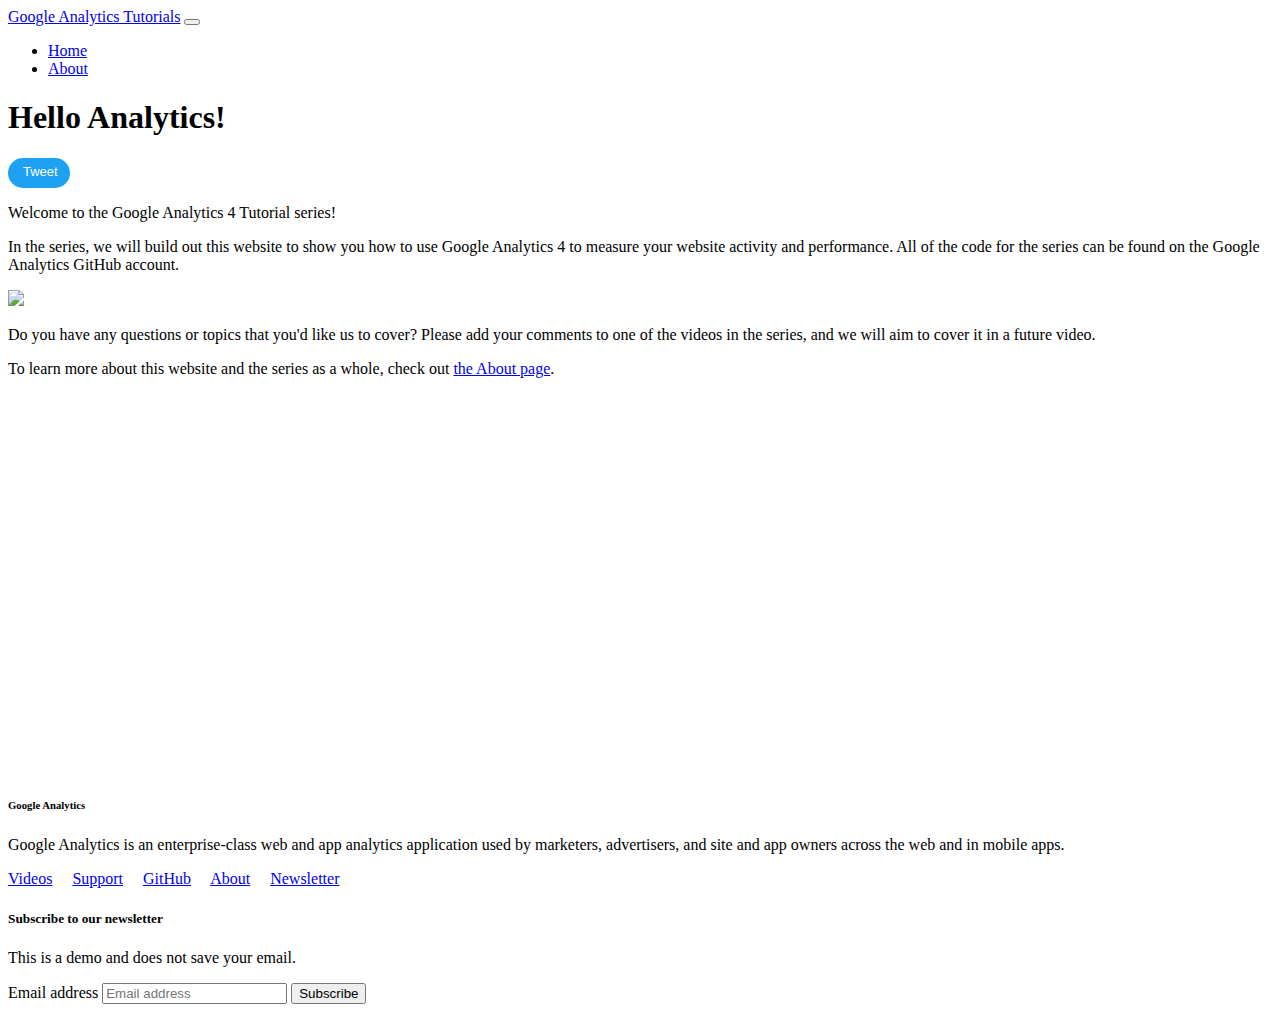
==== index.html @ b13b1267 "add datalayer" ====
<!DOCTYPE html>
<html lang="en">
  <head>
    <meta charset="UTF-8" />
    <meta http-equiv="X-UA-Compatible" content="IE=edge" />
    <meta name="viewport" content="width=device-width, initial-scale=1.0" />
    <link
      href="https://cdn.jsdelivr.net/npm/bootstrap@5.2.2/dist/css/bootstrap.min.css"
      rel="stylesheet"
      integrity="sha384-Zenh87qX5JnK2Jl0vWa8Ck2rdkQ2Bzep5IDxbcnCeuOxjzrPF/et3URy9Bv1WTRi"
      crossorigin="anonymous"
    />
    <link rel="stylesheet" href="index.css" />
    <title>Document</title>
    <script>
      window.dataLayer = window.dataLayer || [];
    </script>
    <!-- Google Tag Manager -->
    <script>
      (function (w, d, s, l, i) {
        w[l] = w[l] || [];
        w[l].push({ "gtm.start": new Date().getTime(), event: "gtm.js" });
        var f = d.getElementsByTagName(s)[0],
          j = d.createElement(s),
          dl = l != "dataLayer" ? "&l=" + l : "";
        j.async = true;
        j.src = "https://www.googletagmanager.com/gtm.js?id=" + i + dl;
        f.parentNode.insertBefore(j, f);
      })(window, document, "script", "dataLayer", "GTM-PLHNBN45");
    </script>
    <!-- End Google Tag Manager -->
  </head>
  <body>
    <!-- Google Tag Manager (noscript) -->
    <noscript
      ><iframe
        src="https://www.googletagmanager.com/ns.html?id=GTM-PLHNBN45"
        height="0"
        width="0"
        style="display: none; visibility: hidden"
      ></iframe
    ></noscript>
    <!-- End Google Tag Manager (noscript) -->
    <nav class="navbar navbar-expand-lg bg-primary navbar-dark">
      <div class="container-lg">
        <a class="navbar-brand" href="/">Google Analytics Tutorials</a>
        <button
          class="navbar-toggler"
          type="button"
          data-bs-toggle="collapse"
          data-bs-target="#navbarSupportedContent"
          aria-controls="navbarSupportedContent"
          aria-expanded="false"
          aria-label="Toggle navigation"
        >
          <span class="navbar-toggler-icon"></span>
        </button>
        <div class="collapse navbar-collapse" id="navbarSupportedContent">
          <ul class="navbar-nav ms-auto mb-2 mb-lg-0">
            <li class="nav-item">
              <a class="nav-link active" aria-current="page" href="/">Home</a>
            </li>
            <li class="nav-item">
              <a class="nav-link" href="/about">About</a>
            </li>
          </ul>
        </div>
      </div>
    </nav>
    <main class="container-lg pt-3 pb-5">
      <h1 class="pt-4 pb-2">Hello Analytics!</h1>
      <a class="twitter-share-button" target="_blank" href="#">
        <span>Tweet</span></a
      >
      <div class="pt-4 content-width">
        <p>Welcome to the Google Analytics 4 Tutorial series!</p>
        <p>
          In the series, we will build out this website to show you how to use
          Google Analytics 4 to measure your website activity and performance.
          All of the code for the series can be found on the Google Analytics
          GitHub account.
        </p>
        <img src="/google-analytics.jpg" />
        <p>
          <span
            >Do you have any questions or topics that you'd like us to
            cover?</span
          >
          Please add your comments to one of the videos in the series, and we
          will aim to cover it in a future video.
        </p>
        <p>
          To learn more about this website and the series as a whole, check out
          <a href="/about.html">the About page</a>.
        </p>
      </div>
    </main>
    <script
      src="https://cdn.jsdelivr.net/npm/bootstrap@5.2.2/dist/js/bootstrap.bundle.min.js"
      integrity="sha384-OERcA2EqjJCMA+/3y+gxIOqMEjwtxJY7qPCqsdltbNJuaOe923+mo//f6V8Qbsw3"
      crossorigin="anonymous"
    ></script>
  </body>
  <footer class="bg-light pb-4 pt-4">
    <section class="pb-4 pt-4">
      <div class="container">
        <div class="row">
          <div class="col-md-6 mb-3">
            <h6>Google Analytics</h6>
            <p class="footer-description">
              Google Analytics is an enterprise-class web and app analytics
              application used by marketers, advertisers, and site and app
              owners across the web and in mobile apps.
            </p>
            <div class="footer-description">
              <a
                href="https://www.youtube.com/channel/UCJ5UyIAa5nEGksjcdp43Ixw"
                class="text-reset"
                target="_blank"
                >Videos</a
              >&emsp;
              <a
                href="https://support.google.com/analytics"
                class="text-reset"
                target="_blank"
                >Support</a
              >&emsp;
              <a
                href="https://github.com/googleanalytics"
                class="text-reset"
                target="_blank"
                >GitHub</a
              >&emsp; <a href="/about.html" class="text-reset">About</a>&emsp;
              <a href="/newsletter.html" class="text-reset">Newsletter</a>
            </div>
          </div>

          <div class="col-md-5 offset-md-1 mb-3">
            <form id="newsletter-form-footer" action="/thank-you">
              <h5>Subscribe to our newsletter</h5>
              <p>This is a demo and does not save your email.</p>
              <div class="d-flex flex-column flex-sm-row w-100 gap-2">
                <label for="newsletter1" class="visually-hidden"
                  >Email address</label
                >
                <input
                  id="email"
                  name="email"
                  type="text"
                  class="form-control"
                  placeholder="Email address"
                />
                <button class="btn btn-primary" type="submit">Subscribe</button>
              </div>
            </form>
          </div>
        </div>
      </div>
    </section>
  </footer>
  <script>
    const button = document.querySelector(".twitter-share-button");
    button.addEventListener("click", function () {
      datalayer.push({
        event: "twitterShare",
        eventCategory: "Social",
        eventAction: "Share",
        eventLabel: "Twitter",
      });
      console.log("datalayer", dataLayer);
    });
  </script>
</html>
---- index.css ----
.twitter-share-button,
.twitter-share-button:hover {
  display: inline-block;
  background-color: #1da1f2;
  border-radius: 9999px;
  color: white;
  text-decoration: none;
  padding: 1px 12px;
  font-size: 13px;
  line-height: 26px;
  font-family: "Helvetica Neue", Arial, sans-serif;
  height: 28px;
  font-weight: 500;
}

.twitter-share-button span {
  margin-left: 3px;
}

.twitter-share-button i {
  position: relative;
  top: 2px;
  display: inline-block;
  width: 14px;
  height: 14px;
  background: transparent 0 0 no-repeat;
  background-image: url(data:image/svg+xml,%3Csvg%20xmlns%3D%22http%3A%2F%2Fwww.w3.org%2F2000%2Fsvg%22%20viewBox%3D%220%200%2072%2072%22%3E%3Cpath%20fill%3D%22none%22%20d%3D%22M0%200h72v72H0z%22%2F%3E%3Cpath%20class%3D%22icon%22%20fill%3D%22%23fff%22%20d%3D%22M68.812%2015.14c-2.348%201.04-4.87%201.744-7.52%202.06%202.704-1.62%204.78-4.186%205.757-7.243-2.53%201.5-5.33%202.592-8.314%203.176C56.35%2010.59%2052.948%209%2049.182%209c-7.23%200-13.092%205.86-13.092%2013.093%200%201.026.118%202.02.338%202.98C25.543%2024.527%2015.9%2019.318%209.44%2011.396c-1.125%201.936-1.77%204.184-1.77%206.58%200%204.543%202.312%208.552%205.824%2010.9-2.146-.07-4.165-.658-5.93-1.64-.002.056-.002.11-.002.163%200%206.345%204.513%2011.638%2010.504%2012.84-1.1.298-2.256.457-3.45.457-.845%200-1.666-.078-2.464-.23%201.667%205.2%206.5%208.985%2012.23%209.09-4.482%203.51-10.13%205.605-16.26%205.605-1.055%200-2.096-.06-3.122-.184%205.794%203.717%2012.676%205.882%2020.067%205.882%2024.083%200%2037.25-19.95%2037.25-37.25%200-.565-.013-1.133-.038-1.693%202.558-1.847%204.778-4.15%206.532-6.774z%22%2F%3E%3C%2Fsvg%3E);
}

main {
  min-height: 75vh;
}

.divider {
  height: 1rem;
  background-color: rgba(0, 0, 0, 0.1);
  border: solid rgba(0, 0, 0, 0.15);
  border-width: 1px 0;
  box-shadow: inset 0 0.5em 1.5em rgba(0, 0, 0, 0.1),
    inset 0 0.125em 0.5em rgba(0, 0, 0, 0.15);
}
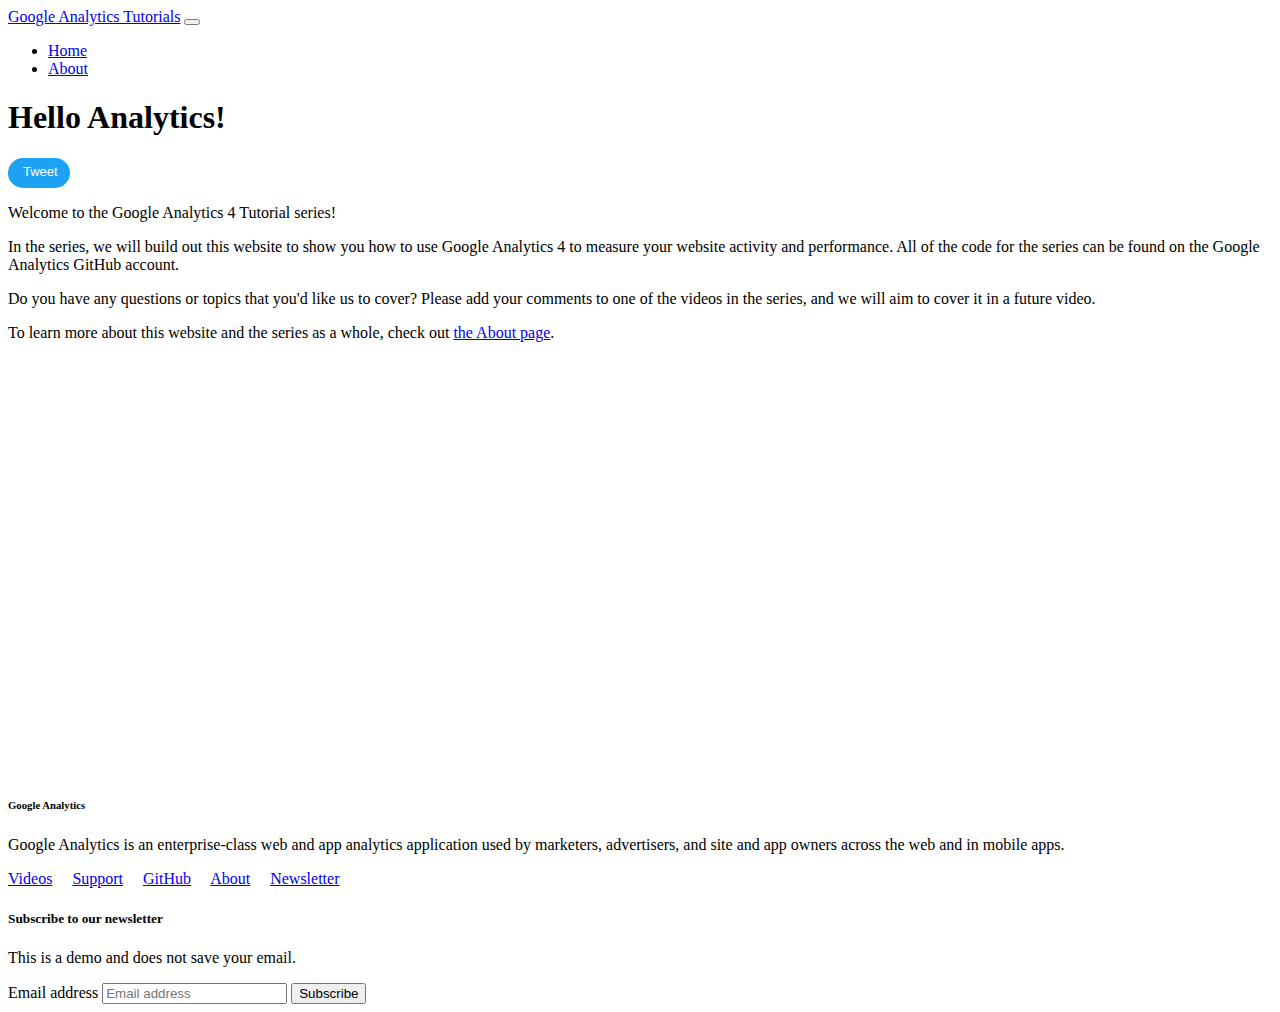
==== commit 93e0808c: "add datalayer" ====
--- a/index.html
+++ b/index.html
@@ -80,7 +80,6 @@
           All of the code for the series can be found on the Google Analytics
           GitHub account.
         </p>
-        <img src="/google-analytics.jpg" />
         <p>
           <span
             >Do you have any questions or topics that you'd like us to
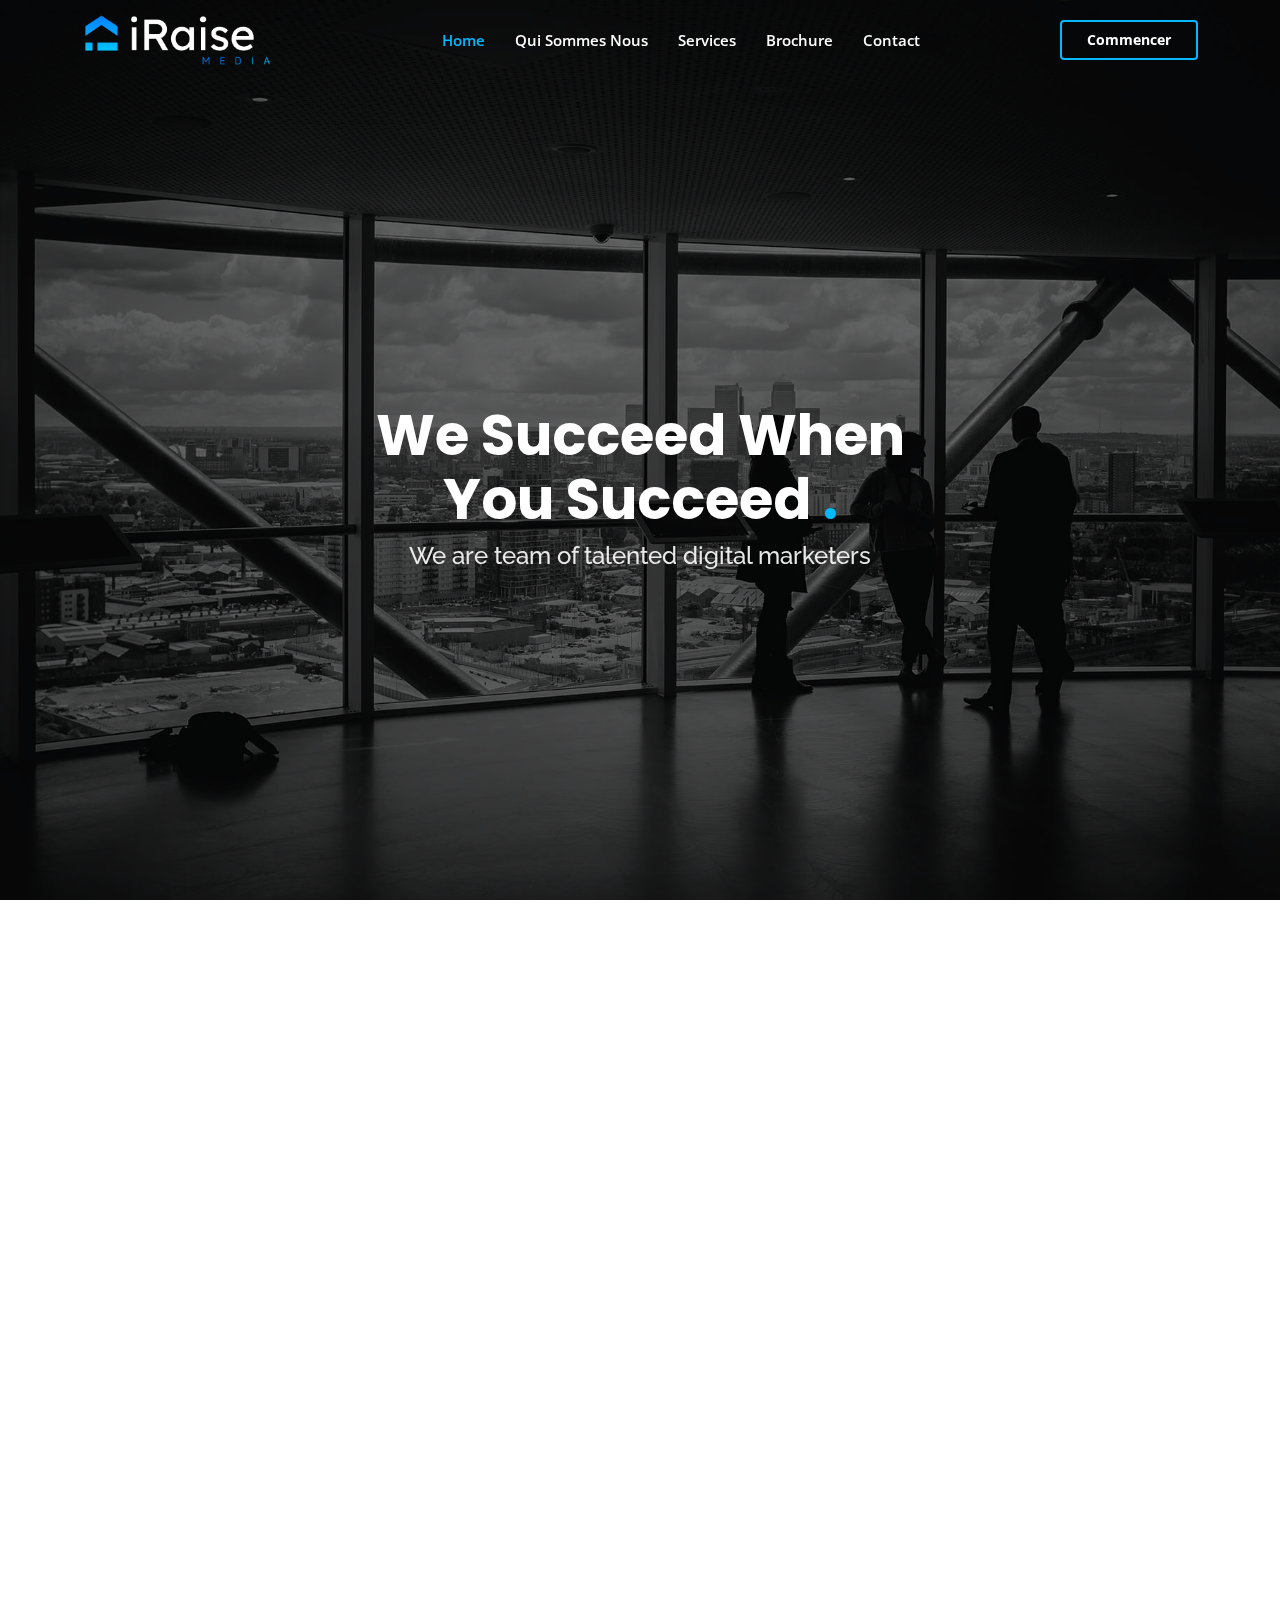
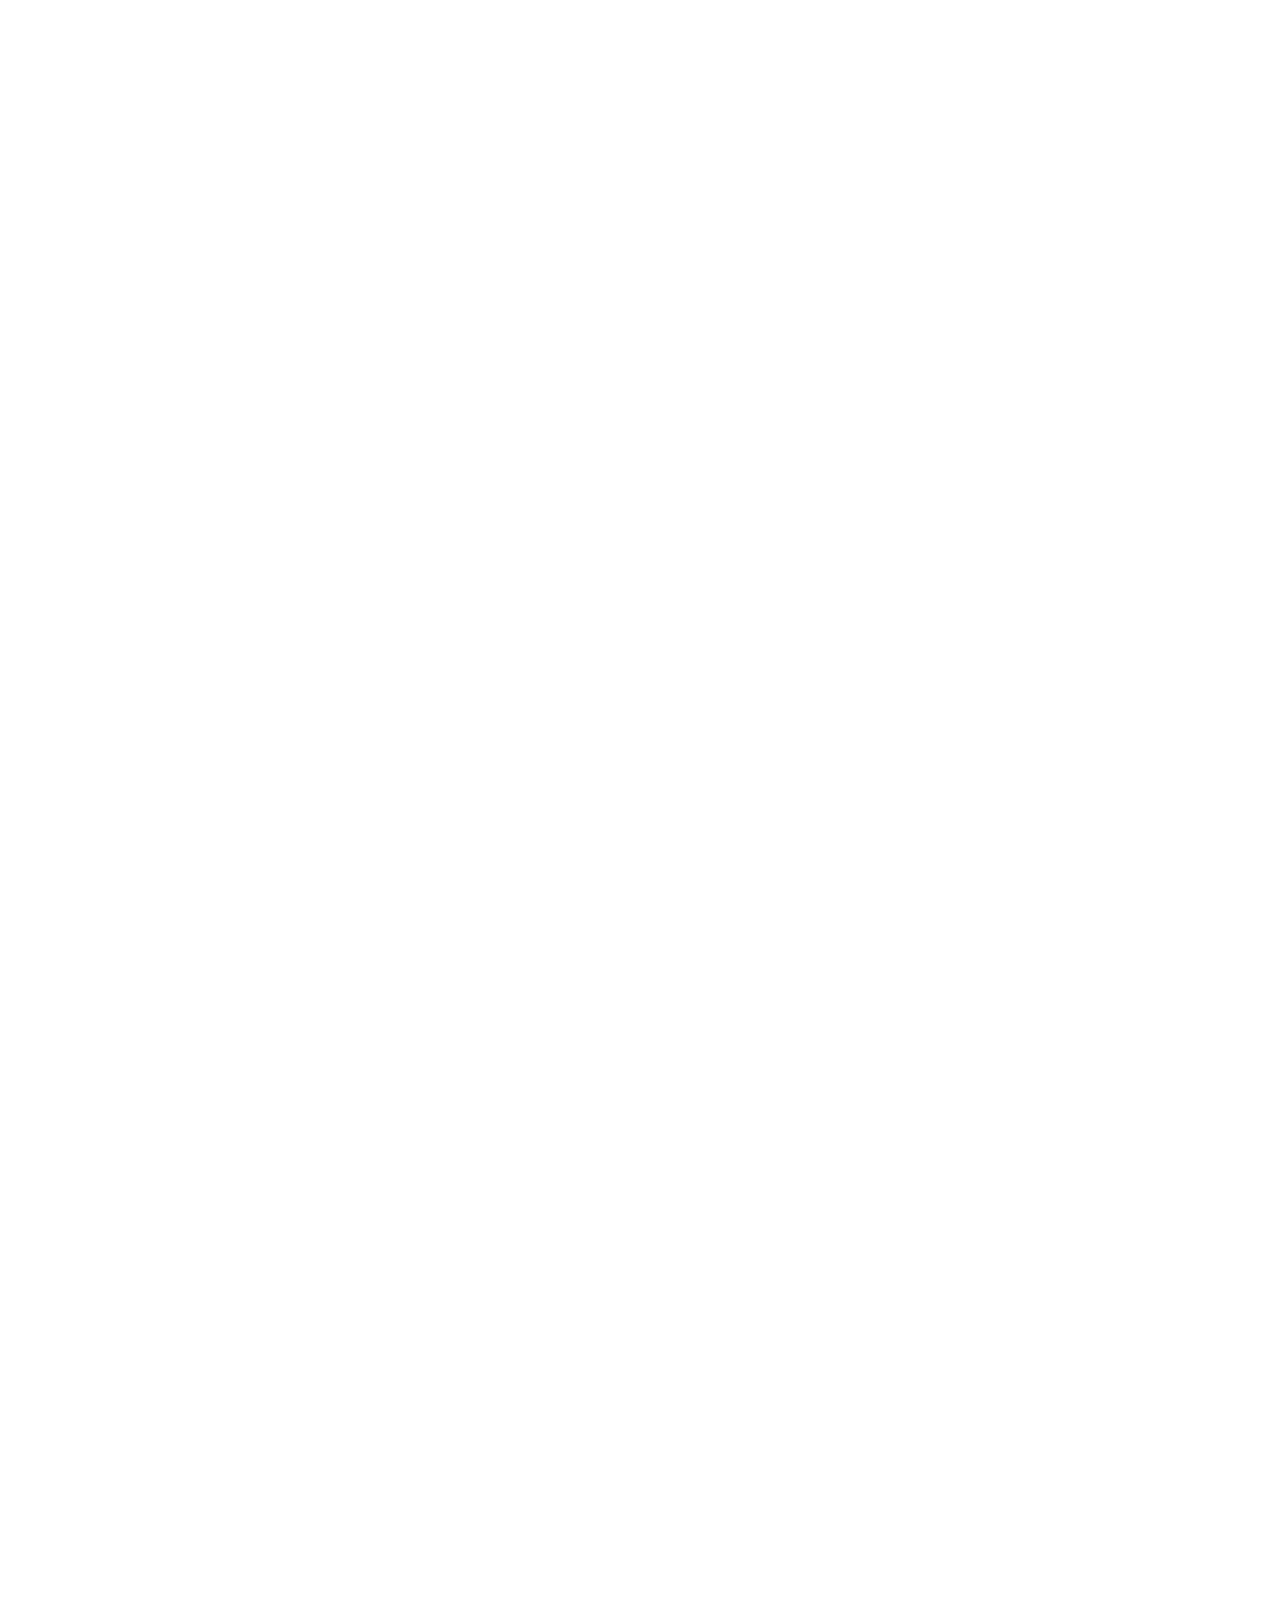
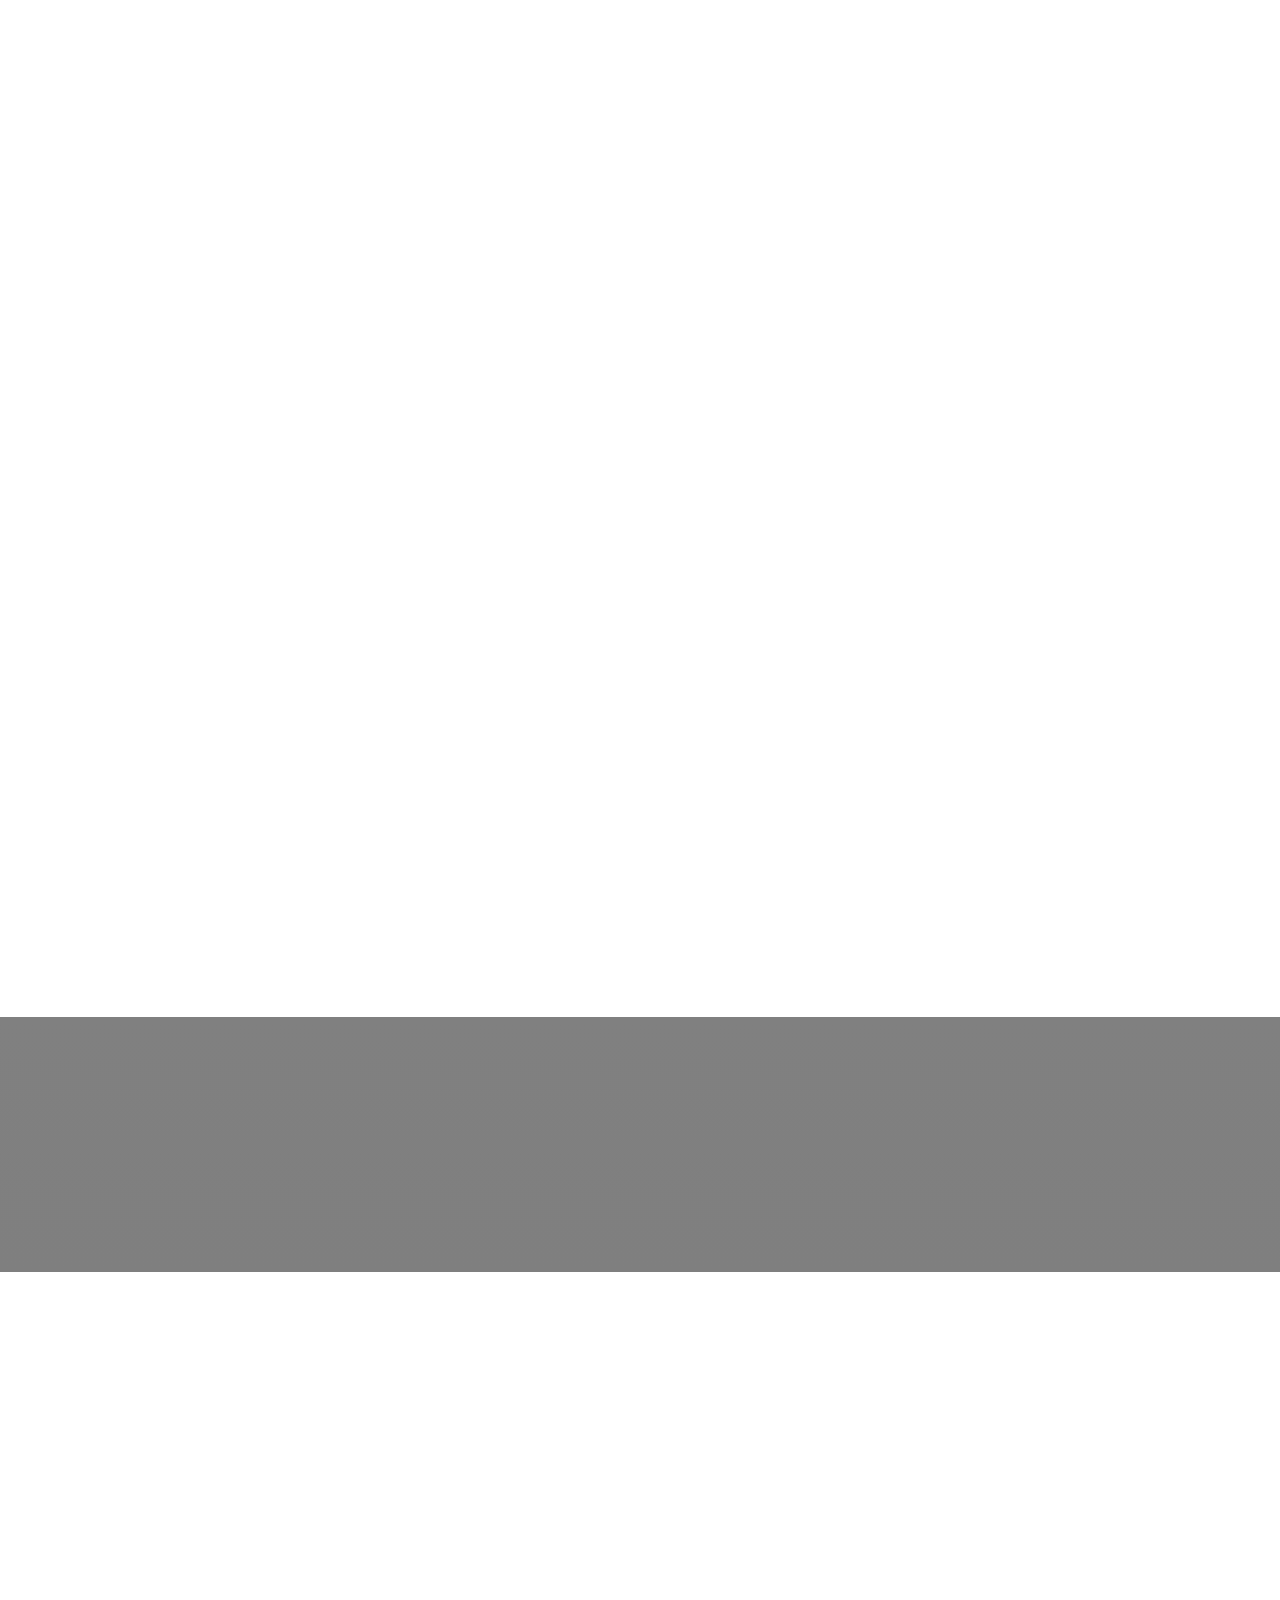
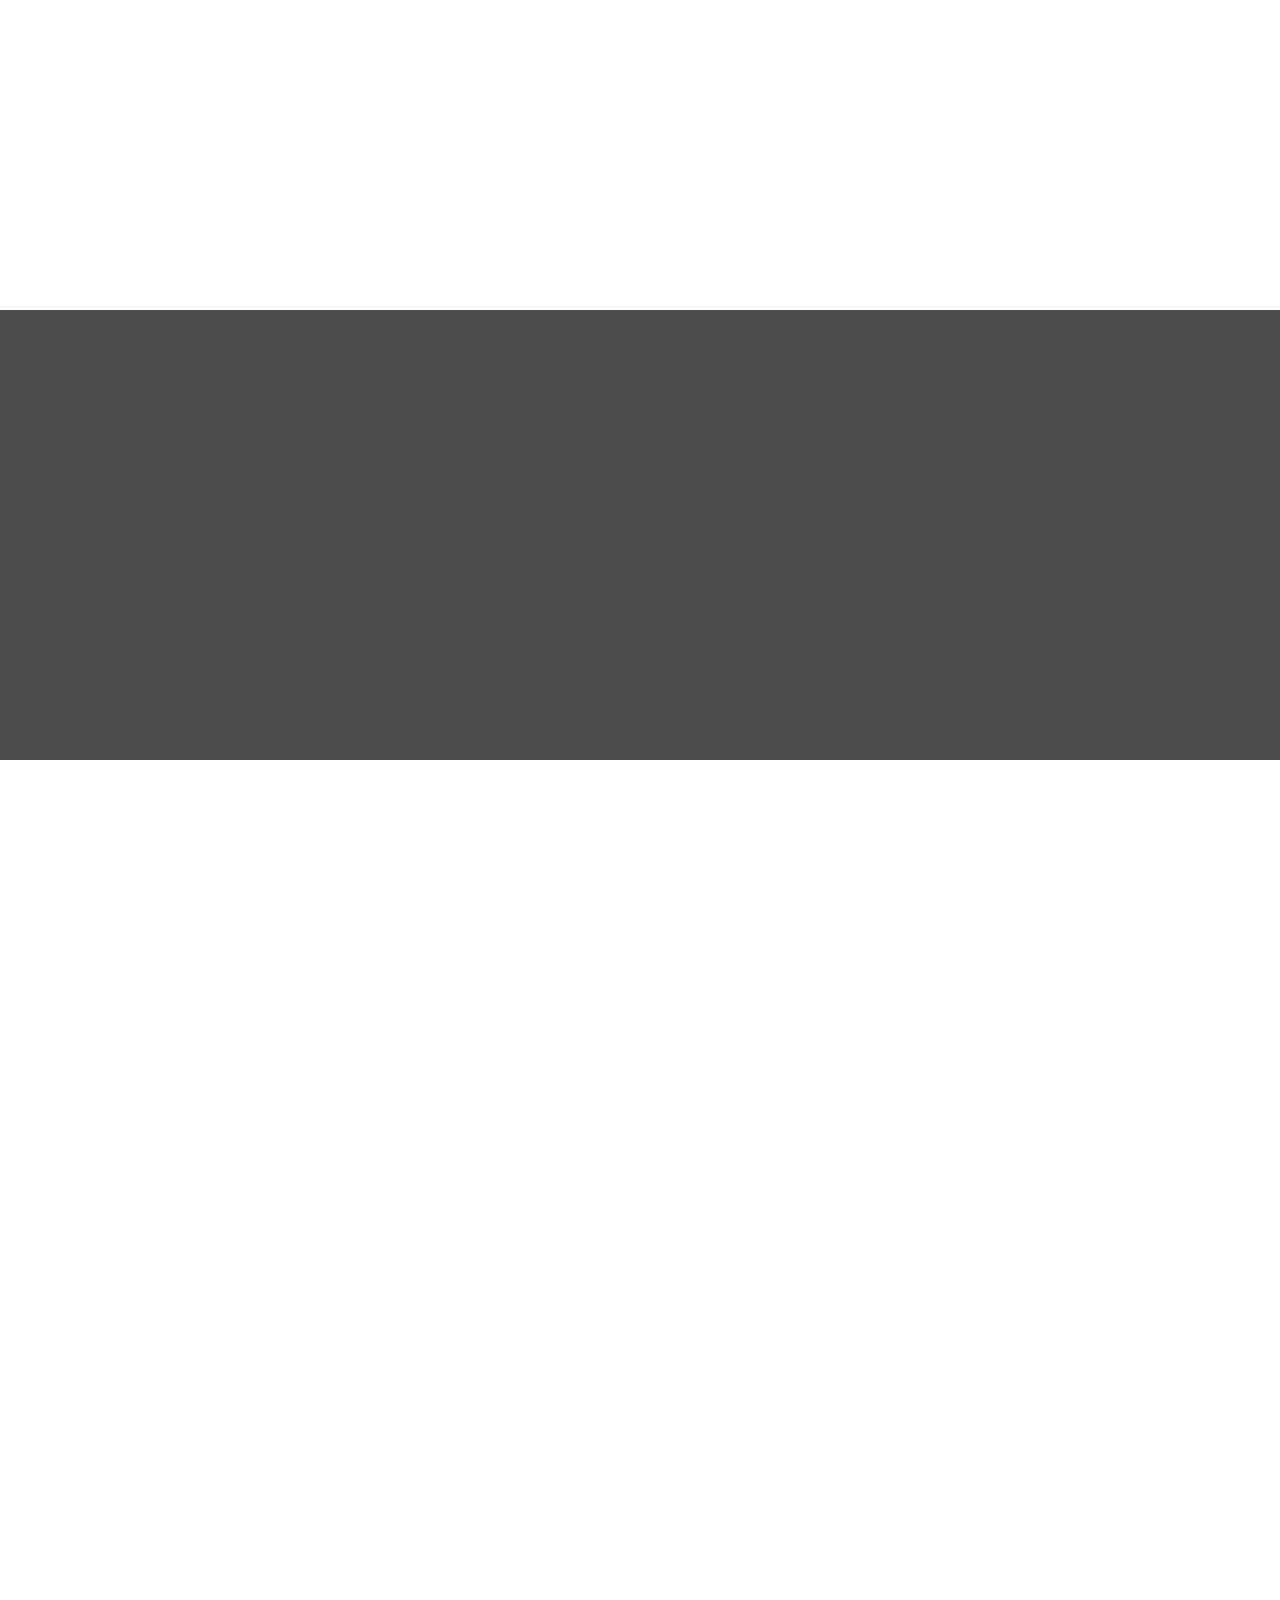
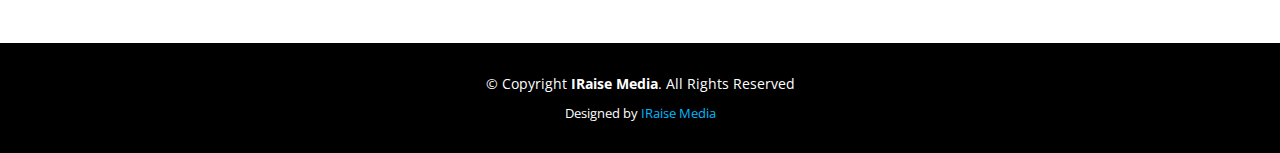
==== commit 0667ed81: "modify the project" ====
--- a/index.html
+++ b/index.html
@@ -1,172 +1,1060 @@
-<!DOCTYPE html>
-<html lang="en">
-  <head>
-    <meta charset="UTF-8" />
-    <meta http-equiv="X-UA-Compatible" content="IE=edge" />
-    <meta name="viewport" content="width=device-width, initial-scale=1.0" />
-    <link
-      href="https://cdn.jsdelivr.net/npm/bootstrap@5.2.2/dist/css/bootstrap.min.css"
-      rel="stylesheet"
-      integrity="sha384-Zenh87qX5JnK2Jl0vWa8Ck2rdkQ2Bzep5IDxbcnCeuOxjzrPF/et3URy9Bv1WTRi"
-      crossorigin="anonymous"
-    />
-    <link rel="stylesheet" href="index.css" />
-    <title>Document</title>
-    <script>
-      window.dataLayer = window.dataLayer || [];
-    </script>
-    <!-- Google Tag Manager -->
-    <script>
-      (function (w, d, s, l, i) {
-        w[l] = w[l] || [];
-        w[l].push({ "gtm.start": new Date().getTime(), event: "gtm.js" });
-        var f = d.getElementsByTagName(s)[0],
-          j = d.createElement(s),
-          dl = l != "dataLayer" ? "&l=" + l : "";
-        j.async = true;
-        j.src = "https://www.googletagmanager.com/gtm.js?id=" + i + dl;
-        f.parentNode.insertBefore(j, f);
-      })(window, document, "script", "dataLayer", "GTM-PLHNBN45");
-    </script>
-    <!-- End Google Tag Manager -->
-  </head>
-  <body>
-    <!-- Google Tag Manager (noscript) -->
-    <noscript
-      ><iframe
-        src="https://www.googletagmanager.com/ns.html?id=GTM-PLHNBN45"
-        height="0"
-        width="0"
-        style="display: none; visibility: hidden"
-      ></iframe
-    ></noscript>
-    <!-- End Google Tag Manager (noscript) -->
-    <nav class="navbar navbar-expand-lg bg-primary navbar-dark">
-      <div class="container-lg">
-        <a class="navbar-brand" href="/">Google Analytics Tutorials</a>
-        <button
-          class="navbar-toggler"
-          type="button"
-          data-bs-toggle="collapse"
-          data-bs-target="#navbarSupportedContent"
-          aria-controls="navbarSupportedContent"
-          aria-expanded="false"
-          aria-label="Toggle navigation"
-        >
-          <span class="navbar-toggler-icon"></span>
-        </button>
-        <div class="collapse navbar-collapse" id="navbarSupportedContent">
-          <ul class="navbar-nav ms-auto mb-2 mb-lg-0">
-            <li class="nav-item">
-              <a class="nav-link active" aria-current="page" href="/">Home</a>
-            </li>
-            <li class="nav-item">
-              <a class="nav-link" href="/about">About</a>
-            </li>
-          </ul>
-        </div>
-      </div>
-    </nav>
-    <main class="container-lg pt-3 pb-5">
-      <h1 class="pt-4 pb-2">Hello Analytics!</h1>
-      <a class="twitter-share-button" target="_blank" href="#">
-        <span>Tweet</span></a
-      >
-      <div class="pt-4 content-width">
-        <p>Welcome to the Google Analytics 4 Tutorial series!</p>
-        <p>
-          In the series, we will build out this website to show you how to use
-          Google Analytics 4 to measure your website activity and performance.
-          All of the code for the series can be found on the Google Analytics
-          GitHub account.
-        </p>
-        <p>
-          <span
-            >Do you have any questions or topics that you'd like us to
-            cover?</span
-          >
-          Please add your comments to one of the videos in the series, and we
-          will aim to cover it in a future video.
-        </p>
-        <p>
-          To learn more about this website and the series as a whole, check out
-          <a href="/about.html">the About page</a>.
-        </p>
-      </div>
-    </main>
-    <script
-      src="https://cdn.jsdelivr.net/npm/bootstrap@5.2.2/dist/js/bootstrap.bundle.min.js"
-      integrity="sha384-OERcA2EqjJCMA+/3y+gxIOqMEjwtxJY7qPCqsdltbNJuaOe923+mo//f6V8Qbsw3"
-      crossorigin="anonymous"
-    ></script>
-  </body>
-  <footer class="bg-light pb-4 pt-4">
-    <section class="pb-4 pt-4">
-      <div class="container">
-        <div class="row">
-          <div class="col-md-6 mb-3">
-            <h6>Google Analytics</h6>
-            <p class="footer-description">
-              Google Analytics is an enterprise-class web and app analytics
-              application used by marketers, advertisers, and site and app
-              owners across the web and in mobile apps.
-            </p>
-            <div class="footer-description">
-              <a
-                href="https://www.youtube.com/channel/UCJ5UyIAa5nEGksjcdp43Ixw"
-                class="text-reset"
-                target="_blank"
-                >Videos</a
-              >&emsp;
-              <a
-                href="https://support.google.com/analytics"
-                class="text-reset"
-                target="_blank"
-                >Support</a
-              >&emsp;
-              <a
-                href="https://github.com/googleanalytics"
-                class="text-reset"
-                target="_blank"
-                >GitHub</a
-              >&emsp; <a href="/about.html" class="text-reset">About</a>&emsp;
-              <a href="/newsletter.html" class="text-reset">Newsletter</a>
-            </div>
-          </div>
-
-          <div class="col-md-5 offset-md-1 mb-3">
-            <form id="newsletter-form-footer" action="/thank-you">
-              <h5>Subscribe to our newsletter</h5>
-              <p>This is a demo and does not save your email.</p>
-              <div class="d-flex flex-column flex-sm-row w-100 gap-2">
-                <label for="newsletter1" class="visually-hidden"
-                  >Email address</label
-                >
-                <input
-                  id="email"
-                  name="email"
-                  type="text"
-                  class="form-control"
-                  placeholder="Email address"
-                />
-                <button class="btn btn-primary" type="submit">Subscribe</button>
-              </div>
-            </form>
-          </div>
-        </div>
-      </div>
-    </section>
-  </footer>
-  <script>
-    const button = document.querySelector(".twitter-share-button");
-    button.addEventListener("click", function () {
-      datalayer.push({
-        event: "twitterShare",
-        eventCategory: "Social",
-        eventAction: "Share",
-        eventLabel: "Twitter",
-      });
-      console.log("datalayer", dataLayer);
-    });
-  </script>
-</html>
+<!DOCTYPE html>
+<html lang="en">
+  <head>
+    <meta charset="utf-8" />
+    <meta content="width=device-width, initial-scale=1.0" name="viewport" />
+
+    <title>Top Digital Web Agency | iRaise Media</title>
+    <meta content="iRaise Media est une agence digitale basée à Casablanca. Elle offre des services liés au digital aux entreprises et aux particuliers dans le monde entier. " name="description" />
+    <meta content="iraise,iraise media,iraisemedia,agence de communication,agence web,développment ,site,ecommerce,site web,marketing digital,seo,impression,imprimerie,events,evenementiel,photographie,design" name="keywords" />
+
+    <!-- Favicons -->
+    <link href="assets/img/favicon-iraise.png" rel="icon" />
+
+    <!-- Google Fonts -->
+    <link
+      href="https://fonts.googleapis.com/css?family=Open+Sans:300,300i,400,400i,600,600i,700,700i|Raleway:300,300i,400,400i,500,500i,600,600i,700,700i|Poppins:300,300i,400,400i,500,500i,600,600i,700,700i"
+      rel="stylesheet"
+    />
+
+    <!-- Vendor CSS Files -->
+    <link href="assets/vendor/aos/aos.css" rel="stylesheet" />
+    <link
+      href="assets/vendor/bootstrap/css/bootstrap.min.css"
+      rel="stylesheet"
+    />
+    <link
+      href="assets/vendor/bootstrap-icons/bootstrap-icons.css"
+      rel="stylesheet"
+    />
+    <link href="assets/vendor/boxicons/css/boxicons.min.css" rel="stylesheet" />
+    <link
+      href="assets/vendor/glightbox/css/glightbox.min.css"
+      rel="stylesheet"
+    />
+    <link href="assets/vendor/remixicon/remixicon.css" rel="stylesheet" />
+    <link href="assets/vendor/swiper/swiper-bundle.min.css" rel="stylesheet" />
+
+    <!-- Template Main CSS File -->
+    <link href="assets/css/style.css" rel="stylesheet" />
+  </head>
+
+  <body>
+    <!-- ======= Header ======= -->
+    <header id="header" class="fixed-top">
+      <div
+        class="container d-flex align-items-center justify-content-lg-between"
+      >
+        <!-- <h1 class="logo me-auto me-lg-0"><a href="index.html">Gp<span>.</span></a></h1> -->
+        <!-- Uncomment below if you prefer to use an image logo -->
+        <a href="index.html" class="logo me-auto me-lg-0"
+          ><img src="assets/img/iraisemedia.png" alt="" class="img-fluid"
+        /></a>
+
+        <nav id="navbar" class="navbar order-last order-lg-0">
+          <ul>
+            <li><a class="nav-link scrollto active" href="#hero">Home</a></li>
+            <li>
+              <a class="nav-link scrollto" href="#about">Qui Sommes Nous</a>
+            </li>
+            <li><a class="nav-link scrollto" href="#services">Services</a></li>
+            <li>
+              <a class="nav-link scrollto" href="#cta">Brochure</a>
+            </li>
+            <!-- <li class="dropdown"><a href="#"><span>Drop Down</span> <i class="bi bi-chevron-down"></i></a>
+            <ul>
+              <li><a href="#">Drop Down 1</a></li>
+              <li class="dropdown"><a href="#"><span>Deep Drop Down</span> <i class="bi bi-chevron-right"></i></a>
+                <ul>
+                  <li><a href="#">Deep Drop Down 1</a></li>
+                  <li><a href="#">Deep Drop Down 2</a></li>
+                  <li><a href="#">Deep Drop Down 3</a></li>
+                  <li><a href="#">Deep Drop Down 4</a></li>
+                  <li><a href="#">Deep Drop Down 5</a></li>
+                </ul>
+              </li>
+              <li><a href="#">Drop Down 2</a></li>
+              <li><a href="#">Drop Down 3</a></li>
+              <li><a href="#">Drop Down 4</a></li>
+            </ul>
+          </li> -->
+            <li><a class="nav-link scrollto" href="#contact">Contact</a></li>
+          </ul>
+          <i class="bi bi-list mobile-nav-toggle"></i>
+        </nav>
+        <!-- .navbar -->
+
+        <a href="#about" class="get-started-btn scrollto">Commencer</a>
+      </div>
+    </header>
+    <!-- End Header -->
+
+    <!-- ======= Hero Section ======= -->
+    <section id="hero" class="d-flex align-items-center justify-content-center">
+      <div class="container" data-aos="fade-up">
+        <div
+          class="row justify-content-center"
+          data-aos="fade-up"
+          data-aos-delay="150"
+        >
+          <div class="col-xl-6 col-lg-8">
+            <h1>We Succeed When You Succeed <span>.</span></h1>
+            <h2>We are team of talented digital marketers</h2>
+          </div>
+        </div>
+
+        <!-- <div class="row gy-4 mt-5 justify-content-center" data-aos="zoom-in" data-aos-delay="250">
+        <div class="col-xl-2 col-md-4">
+          <div class="icon-box">
+            <i class="ri-store-line"></i>
+            <h3><a href="">Lorem Ipsum</a></h3>
+          </div>
+        </div>
+        <div class="col-xl-2 col-md-4">
+          <div class="icon-box">
+            <i class="ri-bar-chart-box-line"></i>
+            <h3><a href="">Dolor Sitema</a></h3>
+          </div>
+        </div>
+        <div class="col-xl-2 col-md-4">
+          <div class="icon-box">
+            <i class="ri-calendar-todo-line"></i>
+            <h3><a href="">Sedare Perspiciatis</a></h3>
+          </div>
+        </div>
+        <div class="col-xl-2 col-md-4">
+          <div class="icon-box">
+            <i class="ri-paint-brush-line"></i>
+            <h3><a href="">Magni Dolores</a></h3>
+          </div>
+        </div>
+        <div class="col-xl-2 col-md-4">
+          <div class="icon-box">
+            <i class="ri-database-2-line"></i>
+            <h3><a href="">Nemos Enimade</a></h3>
+          </div>
+        </div>
+      </div> -->
+      </div>
+    </section>
+    <!-- End Hero -->
+
+    <main id="main">
+      <!-- ======= About Section ======= -->
+      <section id="about" class="about">
+        <div class="container" data-aos="fade-up">
+          <div class="row">
+            <div
+              class="col-lg-6 order-1 order-lg-2"
+              data-aos="fade-left"
+              data-aos-delay="100"
+            >
+              <img src="assets/img/MAP-IRAISE.png" class="img-fluid" alt="" />
+            </div>
+            <div
+              class="col-lg-6 pt-4 pt-lg-0 order-2 order-lg-1 content"
+              data-aos="fade-right"
+              data-aos-delay="100"
+            >
+              <h3>
+                iRaise Media est une agence de communication 360° intégrée basée
+                à Casablanca.
+              </h3>
+              <p class="fst-italic">
+                Nous offrons des services liés au digital aux entreprises et aux
+                particuliers dans le monde entier.
+              </p>
+              <p>Notre portefeuille de services comprend :</p>
+              <ul>
+                <li>
+                  <i class="ri-check-double-line"></i> Le développement
+                  informatique.
+                </li>
+                <li>
+                  <i class="ri-check-double-line"></i>La conception graphique &
+                  artistique.
+                </li>
+                <li>
+                  <i class="ri-check-double-line"></i>La digital marketing.
+                </li>
+                <li>
+                  <i class="ri-check-double-line"></i> L'impression numérique
+                </li>
+                <li>
+                  <i class="ri-check-double-line"></i>La Réalisation vidéo et
+                  photographie
+                </li>
+                <li><i class="ri-check-double-line"></i>L'evenementiel</li>
+              </ul>
+              <p>
+                Notre objectif est de vous procurer une experience digitale
+                rapide,efficace et fiable. En faisant appel à nos services, vous
+                êtes sûr d’avoir votre satisfaction.
+              </p>
+            </div>
+          </div>
+        </div>
+      </section>
+      <!-- End About Section -->
+
+      <!-- ======= Clients Section ======= -->
+      <section id="clients" class="clients">
+        <div class="container" data-aos="zoom-in">
+          <div class="section-title text-center">
+            <p>Ils nous font confiance</p>
+          </div>
+          <div class="clients-slider swiper-container">
+            <div class="swiper-wrapper align-items-center">
+              <div class="swiper-slide">
+                <img
+                  src="assets/img/clients/LOGO-1.png"
+                  class="img-fluid"
+                  alt=""
+                />
+              </div>
+              <div class="swiper-slide">
+                <img
+                  src="assets/img/clients/LOGO-2.png"
+                  class="img-fluid"
+                  alt=""
+                />
+              </div>
+              <div class="swiper-slide">
+                <img
+                  src="assets/img/clients/LOGO-3.png"
+                  class="img-fluid"
+                  alt=""
+                />
+              </div>
+              <div class="swiper-slide">
+                <img
+                  src="assets/img/clients/LOGO-4.png"
+                  class="img-fluid"
+                  alt=""
+                />
+              </div>
+              <div class="swiper-slide">
+                <img
+                  src="assets/img/clients/LOGO-5.png"
+                  class="img-fluid"
+                  alt=""
+                />
+              </div>
+              <div class="swiper-slide">
+                <img
+                  src="assets/img/clients/LOGO-6.png"
+                  class="img-fluid"
+                  alt=""
+                />
+              </div>
+              <div class="swiper-slide">
+                <img
+                  src="assets/img/clients/LOGO-7.png"
+                  class="img-fluid"
+                  alt=""
+                />
+              </div>
+              <div class="swiper-slide">
+                <img
+                  src="assets/img/clients/LOGO-8.png"
+                  class="img-fluid"
+                  alt=""
+                />
+              </div>
+              <div class="swiper-slide">
+                <img
+                  src="assets/img/clients/LOGO-9.png"
+                  class="img-fluid"
+                  alt=""
+                />
+              </div>
+              <div class="swiper-slide">
+                <img
+                  src="assets/img/clients/LOGO-10.png"
+                  class="img-fluid"
+                  alt=""
+                />
+              </div>
+              <div class="swiper-slide">
+                <img
+                  src="assets/img/clients/LOGO-11.png"
+                  class="img-fluid"
+                  alt=""
+                />
+              </div>
+              <div class="swiper-slide">
+                <img
+                  src="assets/img/clients/LOGO-12.png"
+                  class="img-fluid"
+                  alt=""
+                />
+              </div>
+              <div class="swiper-slide">
+                <img
+                  src="assets/img/clients/LOGO-13.png"
+                  class="img-fluid"
+                  alt=""
+                />
+              </div>
+              <div class="swiper-slide">
+                <img
+                  src="assets/img/clients/LOGO-14.png"
+                  class="img-fluid"
+                  alt=""
+                />
+              </div>
+              <div class="swiper-slide">
+                <img
+                  src="assets/img/clients/LOGO-15.png"
+                  class="img-fluid"
+                  alt=""
+                />
+              </div>
+              <div class="swiper-slide">
+                <img
+                  src="assets/img/clients/LOGO-16.png"
+                  class="img-fluid"
+                  alt=""
+                />
+              </div>
+              <div class="swiper-slide">
+                <img
+                  src="assets/img/clients/LOGO-17.png"
+                  class="img-fluid"
+                  alt=""
+                />
+              </div>
+            </div>
+            <div class="swiper-pagination"></div>
+          </div>
+        </div>
+      </section>
+      <!-- End Clients Section -->
+
+      <!-- ======= Features Section ======= -->
+      <section id="features" class="features">
+        <div class="container" data-aos="fade-up">
+          <div class="section-title">
+            <h2>Valeurs</h2>
+            <p>Quelles sont nos valeurs ?</p>
+          </div>
+          <div class="row">
+            <div
+              class="image col-lg-6"
+              style="background-image: url('assets/img/features.jpg')"
+              data-aos="fade-right"
+            ></div>
+            <div class="col-lg-6" data-aos="fade-left" data-aos-delay="100">
+              <div
+                class="icon-box mt-5 mt-lg-0"
+                data-aos="zoom-in"
+                data-aos-delay="150"
+              >
+              <i class="bi bi-dot"></i>
+                <h4>Transparence</h4>
+                <p>
+                  Nous fournissons des mises à jour régulières en accordant une
+                  attention égale aux raisons de vos plus grands succès ainsi
+                  qu'aux domaines qui pourraient être améliorés. Vous saurez
+                  exactement à quoi nous consacrons vos heures et où va votre
+                  argent - car nous savons que pour une petite entreprise,
+                  l'argent ne pousse pas sur les arbres.
+                </p>
+              </div>
+              <div
+                class="icon-box mt-5"
+                data-aos="zoom-in"
+                data-aos-delay="150"
+              >
+              <i class="bi bi-dot"></i>
+                <h4>Innovation</h4>
+                <p>
+                  Toujours à l'écoute du marché, nous développons en permanence
+                  des solutions à haute valeur ajoutée qui permettent à nos
+                  clients de bénéficier de solutions optimales.
+                </p>
+              </div>
+              <div
+                class="icon-box mt-5"
+                data-aos="zoom-in"
+                data-aos-delay="150"
+              >
+              <i class="bi bi-dot"></i>
+                <h4>Abordabilité</h4>
+                <p>
+                  Être abordable est absolument relatif, et nos experts sont en
+                  mesure de faire travailler votre argent pour vous, en évitant
+                  les dépenses publicitaires inutiles et en vous conseillant sur
+                  les flux de ventes les plus efficaces. Mais aussi, nous
+                  travaillons dur pour vous, notre nature proactive vous
+                  fournissant ce dont vous avez besoin sans vous ruiner.
+                </p>
+              </div>
+              <div
+                class="icon-box mt-5"
+                data-aos="zoom-in"
+                data-aos-delay="150"
+              >
+              <i class="bi bi-dot"></i>
+                <h4>Flexibilité</h4>
+                <p>
+                  Parce que nous sommes votre partenaire, nous sommes focalisés
+                  sur votre entreprise. Nous sommes motivés par le succès et
+                  adaptons nos campagnes et nos idées créatives en conséquence.
+                  Ainsi, s'il est dans votre intérêt de passer à la vitesse
+                  supérieure pour tirer parti des dates clés du commerce
+                  électronique ou de vous aventurer sur une nouvelle plateforme,
+                  nous sommes prêts à élaborer une stratégie et à l'exécuter.
+                </p>
+              </div>
+            </div>
+          </div>
+        </div>
+      </section>
+      <!-- End Features Section -->
+
+      <!-- ======= Services Section ======= -->
+      <section id="services" class="services">
+        <div class="container" data-aos="fade-up">
+          <div class="section-title">
+            <h2>Services</h2>
+            <p>Consultez nos Services</p>
+          </div>
+
+          <div class="row">
+            <div
+              class="col-lg-4 col-md-6 d-flex align-items-stretch"
+              data-aos="zoom-in"
+              data-aos-delay="100"
+            >
+              <div class="card icon-box">
+                <img
+                  src="assets/img/service-1.jpg"
+                  class="card-img-top"
+                  alt="..."
+                />
+
+                <div class="card-body">
+                  <h4 class="card-title">DEVELOPPEMENT INFORMATIQUE</h4>
+                  <p class="card-text">
+                    Nous proposons une large gamme de services de développement Web,desktop et mobile, notamment des systèmes de gestion de contenu (CMS), du e-commerce, des applications mobiles et une intégration complexe avec une tierce partie.
+                  </p>
+                </div>
+              </div>
+            </div>
+
+            <div
+              class="col-lg-4 col-md-6 d-flex align-items-stretch"
+              data-aos="zoom-in"
+              data-aos-delay="100"
+            >
+              <div class="card icon-box">
+                <img
+                  src="assets/img/service-2.jpg"
+                  class="card-img-top"
+                  alt="..."
+                />
+
+                <div class="card-body">
+                  <h4 class="card-title">CONCEPTION GRAPHIQUE</h4>
+                  <p class="card-text">
+                    L'art de planifier et de créer du contenu visuel pour communiquer des idées et des messages.Un design créatif haut de gamme, des logos époustouflants, des brochures professionnelles, des documents d’entreprise, des en-têtes et des cartes de visite. Bref, nous apportons une touche créative.
+                  </p>
+                </div>
+              </div>
+            </div>
+
+            <div
+              class="col-lg-4 col-md-6 d-flex align-items-stretch"
+              data-aos="zoom-in"
+              data-aos-delay="100"
+            >
+              <div class="card icon-box">
+                <img
+                  src="assets/img/service-3.jpg"
+                  class="card-img-top"
+                  alt="..."
+                />
+
+                <div class="card-body">
+                  <h4 class="card-title">DIGITAL MARKETING</h4>
+                  <p class="card-text">
+                    La promotion et la vente de produits et de services en utilisant des stratégies de marketing en ligne telles que le social media marketing, search marketing, and email marketing.
+                  </p>
+                </div>
+              </div>
+            </div>
+
+            <div
+              class="col-lg-4 col-md-6 d-flex align-items-stretch"
+              data-aos="zoom-in"
+              data-aos-delay="100"
+            >
+              <div class="card icon-box">
+                <img
+                  src="assets/img/service-4.jpg"
+                  class="card-img-top"
+                  alt="..."
+                />
+
+                <div class="card-body">
+                  <h4 class="card-title">IMPRESSION NUMERIQUE</h4>
+                  <p class="card-text">
+                    Nous vous proposons une gamme complète de produits et services de communication De votre enseigne commerciale en passant par des impressions grands formats de type bannières, murales , Cartes postales , autocollants ,des flyers ou encore plus .
+                  </p>
+                </div>
+              </div>
+            </div>
+            <div
+              class="col-lg-4 col-md-6 d-flex align-items-stretch"
+              data-aos="zoom-in"
+              data-aos-delay="100"
+            >
+              <div class="card icon-box">
+                <img
+                  src="assets/img/service-5.jpg"
+                  class="card-img-top"
+                  alt="..."
+                />
+
+                <div class="card-body">
+                  <h4 class="card-title">PHOTOGRAPHIE & VIDEO DESIGN</h4>
+                  <p class="card-text">
+                    Nous produisons des vidéos immersives et des images de haute qualité. Partageable, agréable, facile à consommer; idéal pour diffuser votre message.
+                  </p>
+                </div>
+              </div>
+            </div>
+
+            <div
+              class="col-lg-4 col-md-6 d-flex align-items-stretch"
+              data-aos="zoom-in"
+              data-aos-delay="100"
+            >
+              <div class="card icon-box">
+                <img
+                  src="assets/img/service-6.jpg"
+                  class="card-img-top"
+                  alt="..."
+                />
+
+                <div class="card-body">
+                  <h4 class="card-title">EVENEMENTIEL</h4>
+                  <p class="card-text">
+                    Créateurs d’événements de rêve appelés à devenir réalité, nous nous attachons à raconter des histoires porteuses de votre message.
+Nous organisons des événements (soirées, lancements de produits, inauguration, conventions et séminaires..) et des voyages (voyages incentives, voyages de presse, voyages de récompense, invitations clients…) permettant aux entreprises de porter un message, mettre en avant leurs valeurs et motiver leurs équipes.
+                  </p>
+                </div>
+              </div>
+            </div>
+          </div>
+        </div>
+      </section>
+      <!-- End Services Section -->
+
+      <!-- ======= Cta Section ======= -->
+      <section id="cta" class="cta">
+        <div class="container" data-aos="zoom-in">
+          <div class="text-center">
+            <h3>Découvrez Notre Agence Digitale</h3>
+            <p>
+            Notre agence vous accompagne pour intégrer la bonne dose de marketing et de digital de votre entreprise et accélérer votre développement.
+            </p>
+            <a class="cta-btn" href="./assets/brochure/iRaise.pdf"
+              >Télécharger notre brochure</a
+            >
+          </div>
+        </div>
+      </section>
+      <!-- End Cta Section -->
+
+      <!-- ======= Counts Section ======= -->
+      <section id="counts" class="counts">
+        <div class="container" data-aos="fade-up">
+          <div class="row no-gutters">
+            <div
+              class="
+                image
+                col-xl-5
+                d-flex
+                align-items-stretch
+                justify-content-center justify-content-lg-start
+              "
+              data-aos="fade-right"
+              data-aos-delay="100"
+            ></div>
+            <div
+              class="col-xl-7 ps-0 ps-lg-5 pe-lg-1 d-flex align-items-stretch"
+              data-aos="fade-left"
+              data-aos-delay="100"
+            >
+              <div class="content d-flex flex-column justify-content-center">
+                <h3>Voluptatem dignissimos provident quasi</h3>
+                <p>
+                  Lorem ipsum dolor sit amet, consectetur adipiscing elit, sed
+                  do eiusmod tempor incididunt ut labore et dolore magna aliqua.
+                  Duis aute irure dolor in reprehenderit
+                </p>
+                <div class="row">
+                  <div class="col-md-6 d-md-flex align-items-md-stretch">
+                    <div class="count-box">
+                      <i class="bi bi-emoji-smile"></i>
+                      <span
+                        data-purecounter-start="0"
+                        data-purecounter-end="65"
+                        data-purecounter-duration="2"
+                        class="purecounter"
+                      ></span>
+                      <p>
+                        <strong>Happy Clients</strong> consequuntur voluptas
+                        nostrum aliquid ipsam architecto ut.
+                      </p>
+                    </div>
+                  </div>
+
+                  <div class="col-md-6 d-md-flex align-items-md-stretch">
+                    <div class="count-box">
+                      <i class="bi bi-journal-richtext"></i>
+                      <span
+                        data-purecounter-start="0"
+                        data-purecounter-end="85"
+                        data-purecounter-duration="2"
+                        class="purecounter"
+                      ></span>
+                      <p>
+                        <strong>Projects</strong> adipisci atque cum quia
+                        aspernatur totam laudantium et quia dere tan
+                      </p>
+                    </div>
+                  </div>
+
+                  <div class="col-md-6 d-md-flex align-items-md-stretch">
+                    <div class="count-box">
+                      <i class="bi bi-clock"></i>
+                      <span
+                        data-purecounter-start="0"
+                        data-purecounter-end="35"
+                        data-purecounter-duration="4"
+                        class="purecounter"
+                      ></span>
+                      <p>
+                        <strong>Years of experience</strong> aut commodi quaerat
+                        modi aliquam nam ducimus aut voluptate non vel
+                      </p>
+                    </div>
+                  </div>
+
+                  <div class="col-md-6 d-md-flex align-items-md-stretch">
+                    <div class="count-box">
+                      <i class="bi bi-award"></i>
+                      <span
+                        data-purecounter-start="0"
+                        data-purecounter-end="20"
+                        data-purecounter-duration="4"
+                        class="purecounter"
+                      ></span>
+                      <p>
+                        <strong>Awards</strong> rerum asperiores dolor alias quo
+                        reprehenderit eum et nemo pad der
+                      </p>
+                    </div>
+                  </div>
+                </div>
+              </div>
+              <!-- End .content-->
+            </div>
+          </div>
+        </div>
+      </section>
+      <!-- End Counts Section -->
+
+      <!-- ======= Testimonials Section ======= -->
+      <section id="testimonials" class="testimonials">
+        <div class="container" data-aos="zoom-in">
+          <div
+            class="testimonials-slider swiper-container"
+            data-aos="fade-up"
+            data-aos-delay="100"
+          >
+            <div class="swiper-wrapper">
+              <div class="swiper-slide">
+                <div class="testimonial-item">
+                  <img
+                    src="assets/img/testimonials/testimonials-1.jpg"
+                    class="testimonial-img"
+                    alt=""
+                  />
+                  <h3>George Saul</h3>
+                  <h4>Ceo &amp; Founder</h4>
+                  <p>
+                    <i class="bx bxs-quote-alt-left quote-icon-left"></i>
+                   : iRaise media effectue des recherches approfondies et propose des solutions claires pour augmenter les ventes de mon entreprise.
+                    <i class="bx bxs-quote-alt-right quote-icon-right"></i>
+                  </p>
+                </div>
+              </div>
+              <!-- End testimonial item -->
+
+              <div class="swiper-slide">
+                <div class="testimonial-item">
+                  <img
+                    src="assets/img/testimonials/testimonials-2.jpg"
+                    class="testimonial-img"
+                    alt=""
+                  />
+                  <h3>Sara Wilsson</h3>
+                  <h4>Designer</h4>
+                  <p>
+                    <i class="bx bxs-quote-alt-left quote-icon-left"></i>
+                    ils se sont investis dans notre réussite et sont prêts à devenir des partenaires.
+                    <i class="bx bxs-quote-alt-right quote-icon-right"></i>
+                  </p>
+                </div>
+              </div>
+              <!-- End testimonial item -->
+
+              <div class="swiper-slide">
+                <div class="testimonial-item">
+                  <img
+                    src="assets/img/testimonials/testimonials-3.jpg"
+                    class="testimonial-img"
+                    alt=""
+                  />
+                  <h3>Nadia Bensouda </h3>
+                  <h4>Store Owner</h4>
+                  <p>
+                    <i class="bx bxs-quote-alt-left quote-icon-left"></i>
+                  Nous avons pu suivre le processus de conception et tout était organisé et professionnel. Merci iraise media !
+                    <i class="bx bxs-quote-alt-right quote-icon-right"></i>
+                  </p>
+                </div>
+              </div>
+              <!-- End testimonial item -->
+
+              <div class="swiper-slide">
+                <div class="testimonial-item">
+                  <img
+                    src="assets/img/testimonials/testimonials-4.jpg"
+                    class="testimonial-img"
+                    alt=""
+                  />
+                  <h3> Samir Alaoui</h3>
+                  <h4>CEO</h4>
+                  <p>
+                    <i class="bx bxs-quote-alt-left quote-icon-left"></i>
+                   Ils comprennent parfaitement notre activité et ce que nous voulons faire.
+                    <i class="bx bxs-quote-alt-right quote-icon-right"></i>
+                  </p>
+                </div>
+              </div>
+              <!-- End testimonial item -->
+
+              <div class="swiper-slide">
+                <div class="testimonial-item">
+                  <img
+                    src="assets/img/testimonials/testimonials-5.jpg"
+                    class="testimonial-img"
+                    alt=""
+                  />
+                  <h3>Mark Mecneille </h3>
+                  <h4>Entrepreneur</h4>
+                  <p>
+                    <i class="bx bxs-quote-alt-left quote-icon-left"></i>
+                   Dès le début, nous avons pu constater que nous travaillions avec une organisation très professionnelle.
+                    <i class="bx bxs-quote-alt-right quote-icon-right"></i>
+                  </p>
+                </div>
+              </div>
+              <!-- End testimonial item -->
+            </div>
+            <div class="swiper-pagination"></div>
+          </div>
+        </div>
+      </section>
+      <!-- End Testimonials Section -->
+
+      <!-- ======= Team Section ======= -->
+      <!-- <section id="team" class="team">
+        <div class="container" data-aos="fade-up">
+          <div class="section-title">
+            <h2>Team</h2>
+            <p>Check our Team</p>
+          </div>
+
+          <div class="row">
+            <div class="col-lg-3 col-md-6 d-flex align-items-stretch">
+              <div class="member" data-aos="fade-up" data-aos-delay="100">
+                <div class="member-img">
+                  <img
+                    src="assets/img/team/team-1.jpg"
+                    class="img-fluid"
+                    alt=""
+                  />
+                  <div class="social">
+                    <a href=""><i class="bi bi-twitter"></i></a>
+                    <a href=""><i class="bi bi-facebook"></i></a>
+                    <a href=""><i class="bi bi-instagram"></i></a>
+                    <a href=""><i class="bi bi-linkedin"></i></a>
+                  </div>
+                </div>
+                <div class="member-info">
+                  <h4>Walter White</h4>
+                  <span>Chief Executive Officer</span>
+                </div>
+              </div>
+            </div>
+
+            <div class="col-lg-3 col-md-6 d-flex align-items-stretch">
+              <div class="member" data-aos="fade-up" data-aos-delay="200">
+                <div class="member-img">
+                  <img
+                    src="assets/img/team/team-2.jpg"
+                    class="img-fluid"
+                    alt=""
+                  />
+                  <div class="social">
+                    <a href=""><i class="bi bi-twitter"></i></a>
+                    <a href=""><i class="bi bi-facebook"></i></a>
+                    <a href=""><i class="bi bi-instagram"></i></a>
+                    <a href=""><i class="bi bi-linkedin"></i></a>
+                  </div>
+                </div>
+                <div class="member-info">
+                  <h4>Sarah Jhonson</h4>
+                  <span>Product Manager</span>
+                </div>
+              </div>
+            </div>
+
+            <div class="col-lg-3 col-md-6 d-flex align-items-stretch">
+              <div class="member" data-aos="fade-up" data-aos-delay="300">
+                <div class="member-img">
+                  <img
+                    src="assets/img/team/team-3.jpg"
+                    class="img-fluid"
+                    alt=""
+                  />
+                  <div class="social">
+                    <a href=""><i class="bi bi-twitter"></i></a>
+                    <a href=""><i class="bi bi-facebook"></i></a>
+                    <a href=""><i class="bi bi-instagram"></i></a>
+                    <a href=""><i class="bi bi-linkedin"></i></a>
+                  </div>
+                </div>
+                <div class="member-info">
+                  <h4>William Anderson</h4>
+                  <span>CTO</span>
+                </div>
+              </div>
+            </div>
+
+            <div class="col-lg-3 col-md-6 d-flex align-items-stretch">
+              <div class="member" data-aos="fade-up" data-aos-delay="400">
+                <div class="member-img">
+                  <img
+                    src="assets/img/team/team-4.jpg"
+                    class="img-fluid"
+                    alt=""
+                  />
+                  <div class="social">
+                    <a href=""><i class="bi bi-twitter"></i></a>
+                    <a href=""><i class="bi bi-facebook"></i></a>
+                    <a href=""><i class="bi bi-instagram"></i></a>
+                    <a href=""><i class="bi bi-linkedin"></i></a>
+                  </div>
+                </div>
+                <div class="member-info">
+                  <h4>Amanda Jepson</h4>
+                  <span>Accountant</span>
+                </div>
+              </div>
+            </div>
+          </div>
+        </div>
+      </section> -->
+      <!-- End Team Section -->
+
+      <!-- ======= Contact Section ======= -->
+      <section id="contact" class="contact">
+        <div class="container" data-aos="fade-up">
+          <div class="section-title">
+            <h2>Contact</h2>
+            <p>Contactez-nous</p>
+          </div>
+
+          <div>
+            <iframe
+              style="border: 0; width: 100%; height: 270px"
+              src="https://www.google.com/maps/embed?pb=!1m14!1m8!1m3!1d13298.126501342336!2d-7.6700166!3d33.5655436!3m2!1i1024!2i768!4f13.1!3m3!1m2!1s0x0%3A0x3a2222d289335276!2sIRaise%20Media!5e0!3m2!1sfr!2sma!4v1630407829654!5m2!1sfr!2sma"
+              frameborder="0"
+              allowfullscreen
+            ></iframe>
+          </div>
+
+          <div class="row mt-5">
+            <div class="col-lg-4">
+              <div class="info">
+                <div class="address">
+                  <i class="bi bi-geo-alt"></i>
+                  <h4>Adresse:</h4>
+                  <p>C.C.U BLOC 17 N 834 HAY HASSANI , CASABLANCA</p>
+                </div>
+
+                <div class="email">
+                  <i class="bi bi-envelope"></i>
+                  <h4>Email:</h4>
+                  <p>contact@iraisemedia.com</p>
+                </div>
+
+                <div class="phone">
+                  <i class="bi bi-phone"></i>
+                  <h4>Phone:</h4>
+                  <p>+212 667 180 250</p>
+                  <p>+212 621 073 865</p>
+                </div>
+              </div>
+            </div>
+
+            <div class="col-lg-8 mt-5 mt-lg-0">
+              <form
+                action="forms/contact.php"
+                method="post"
+                role="form"
+                class="php-email-form"
+              >
+                <div class="row">
+                  <div class="col-md-6 form-group">
+                    <input
+                      type="text"
+                      name="name"
+                      class="form-control"
+                      id="name"
+                      placeholder="Votre nom"
+                      required
+                    />
+                  </div>
+                  <div class="col-md-6 form-group mt-3 mt-md-0">
+                    <input
+                      type="email"
+                      class="form-control"
+                      name="email"
+                      id="email"
+                      placeholder="Votre Email"
+                      required
+                    />
+                  </div>
+                </div>
+                <div class="form-group mt-3">
+                  <input
+                    type="text"
+                    class="form-control"
+                    name="subject"
+                    id="subject"
+                    placeholder="Sujet"
+                    required
+                  />
+                </div>
+                <div class="form-group mt-3">
+                  <textarea
+                    class="form-control"
+                    name="message"
+                    id="message"
+                    rows="5"
+                    placeholder="Message"
+                    required
+                  ></textarea>
+                </div>
+                <div class="my-3">
+                  <div class="loading">Chargement</div>
+                  <div class="error-message"></div>
+                  <div class="sent-message">
+                    Votre message a été bien envoyé . Merci !
+                  </div>
+                </div>
+                <div class="text-center">
+                  <button type="submit" id="submitContact">
+                    Envoyer Message
+                  </button>
+                </div>
+              </form>
+            </div>
+          </div>
+        </div>
+      </section>
+      <!-- End Contact Section -->
+    </main>
+    <!-- End #main -->
+
+    <!-- ======= Footer ======= -->
+    <footer id="footer">
+      <div class="container">
+        <div class="copyright">
+          &copy; Copyright <strong><span>IRaise Media</span></strong
+          >. All Rights Reserved
+        </div>
+        <div class="credits">
+          Designed by <a href="https://bootstrapmade.com/">IRaise Media</a>
+        </div>
+      </div>
+    </footer>
+    <!-- End Footer -->
+
+    <div id="preloader"></div>
+    <a
+      href="#"
+      class="back-to-top d-flex align-items-center justify-content-center"
+      ><i class="bi bi-arrow-up-short"></i
+    ></a>
+
+    <!-- Vendor JS Files -->
+    <script src="assets/vendor/aos/aos.js"></script>
+    <script src="assets/vendor/bootstrap/js/bootstrap.bundle.min.js"></script>
+    <script src="assets/vendor/glightbox/js/glightbox.min.js"></script>
+    <script src="assets/vendor/isotope-layout/isotope.pkgd.min.js"></script>
+    <script src="assets/vendor/php-email-form/validate.js"></script>
+    <script src="assets/vendor/purecounter/purecounter.js"></script>
+    <script src="assets/vendor/swiper/swiper-bundle.min.js"></script>
+    <script
+      src="https://cdnjs.cloudflare.com/ajax/libs/jquery/3.6.0/jquery.min.js"
+      integrity="sha512-894YE6QWD5I59HgZOGReFYm4dnWc1Qt5NtvYSaNcOP+u1T9qYdvdihz0PPSiiqn/+/3e7Jo4EaG7TubfWGUrMQ=="
+      crossorigin="anonymous"
+    ></script>
+
+    <!-- Template Main JS File -->
+    <script src="assets/js/main.js"></script>
+    <script>
+      $(document).on("click", "#submitContact", function () {
+        event.preventDefault();
+        var email = $("#email").val();
+        var name = $("#name").val();
+        var subject = $("#subject").val();
+        var message = $("#message").val();
+        if (email != "" && name != "" && subject != "" && message != "") {
+          $(".loading").show(true);
+          $.ajax({
+            url: "./forms/contact.php",
+            method: "POST",
+            data: {
+              name: name,
+              email: email,
+              subject: subject,
+              message: message
+            },
+            success: function (data) {
+              $(".loading").hide(true);
+
+              $(".sent-message").show(true);
+              setTimeout(function () {
+                $(".sent-message").hide(true);
+              }, 5000);
+              $("#email").val("");
+              $("#name").val("");
+              $("#subject").val("");
+              $("#message").val("");
+            }
+          });
+        }
+      });
+    </script>
+  </body>
+</html>
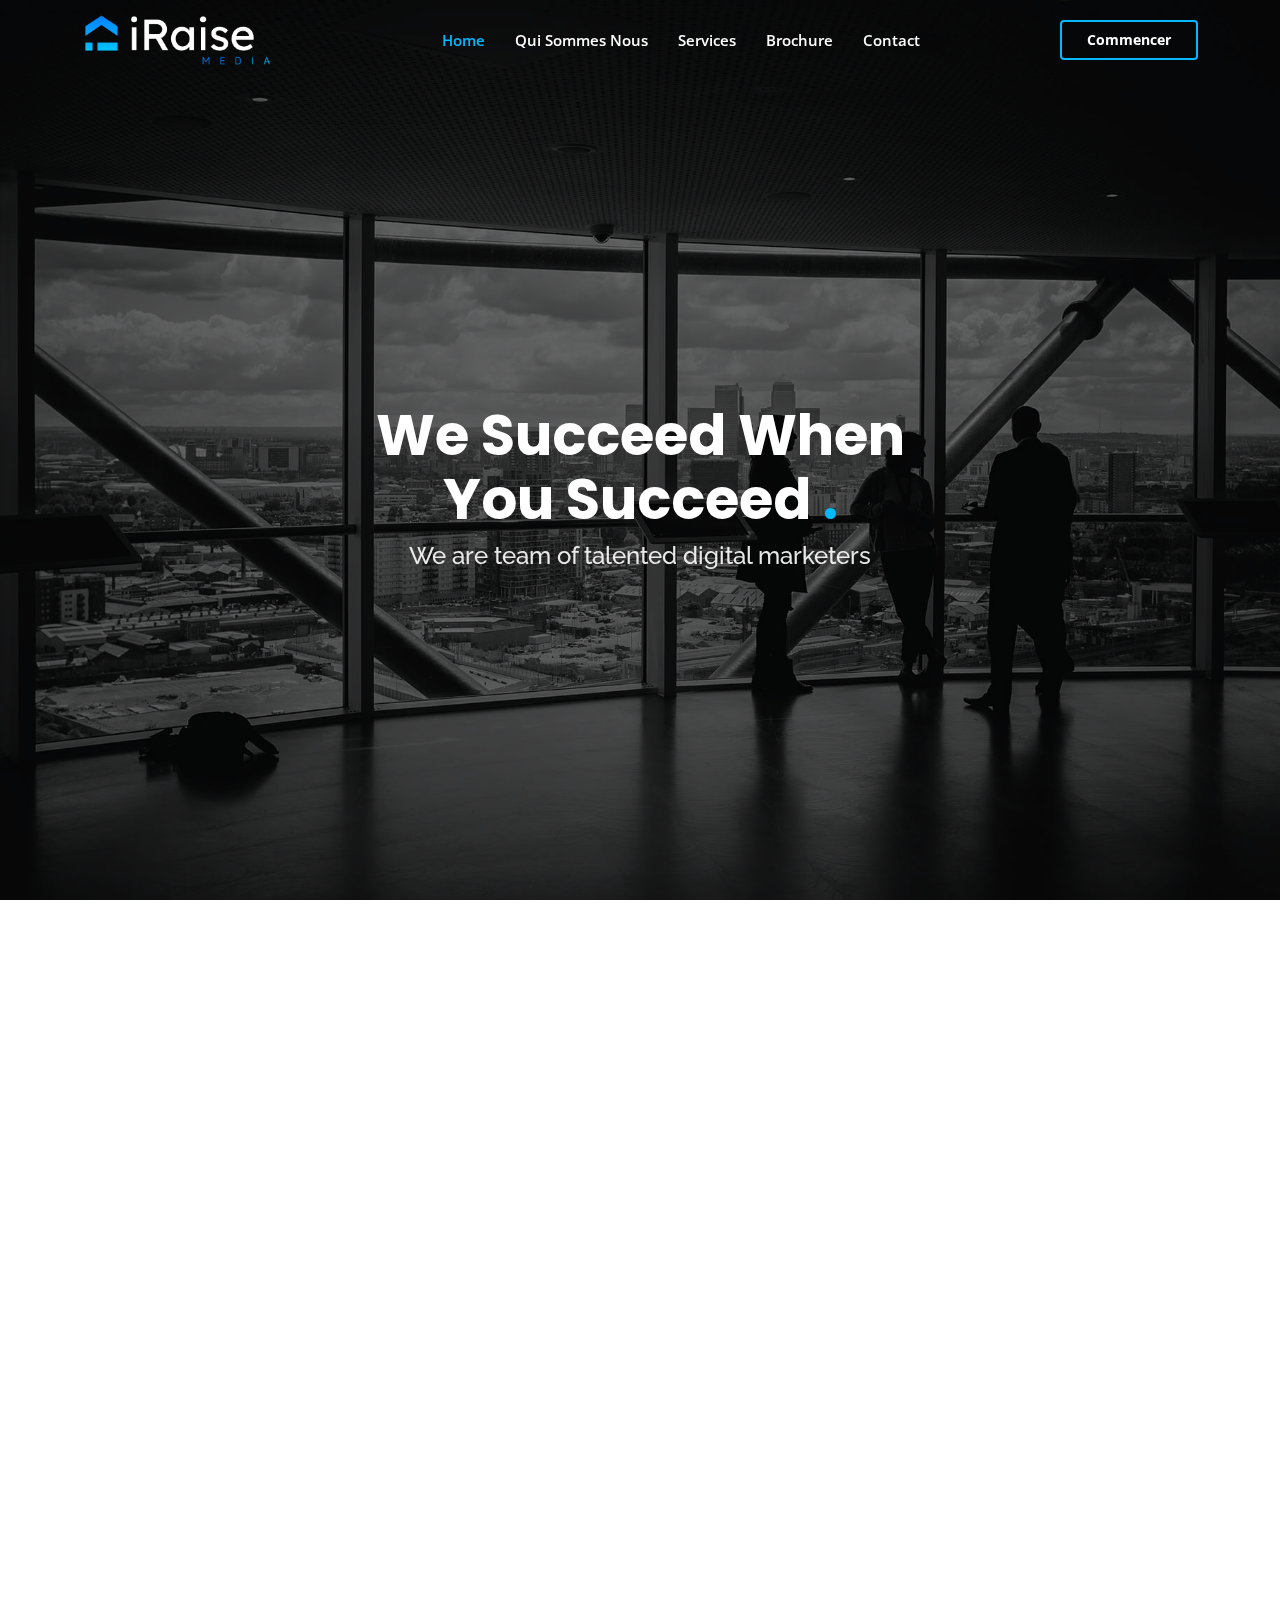
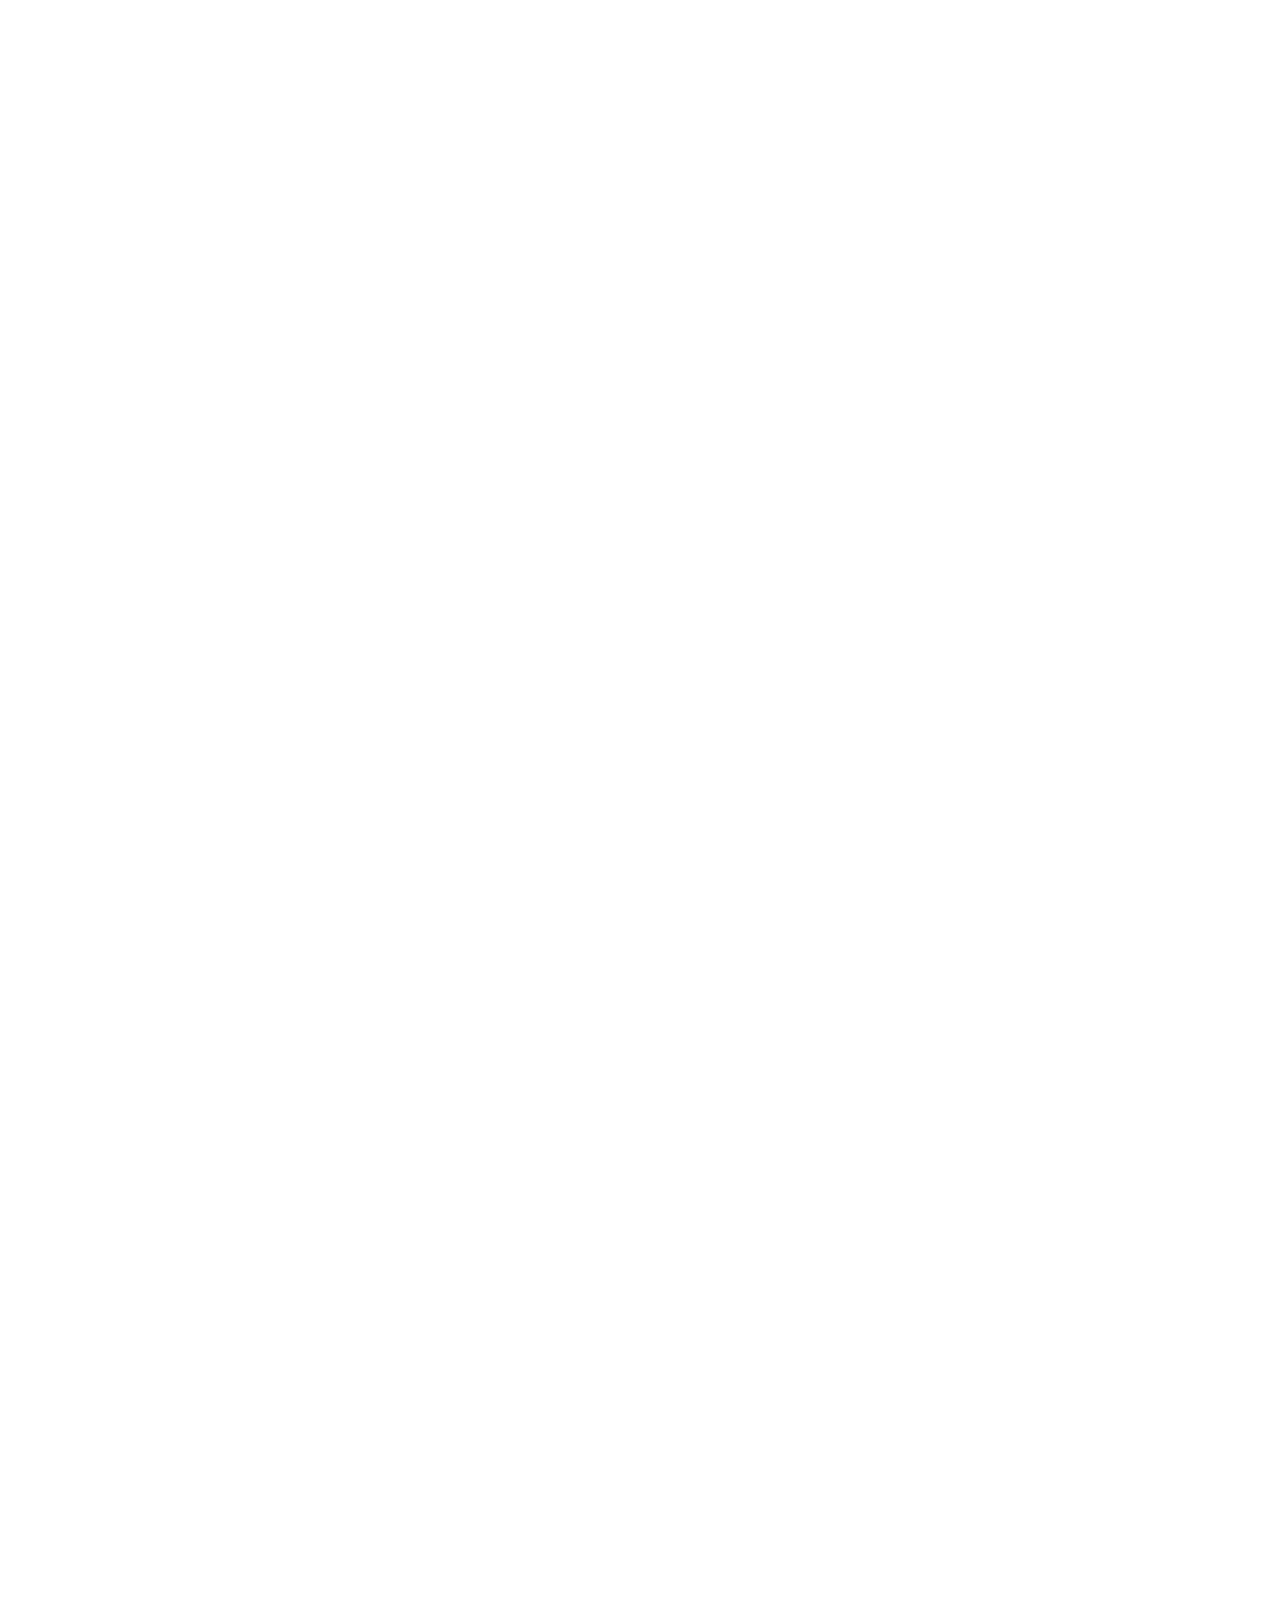
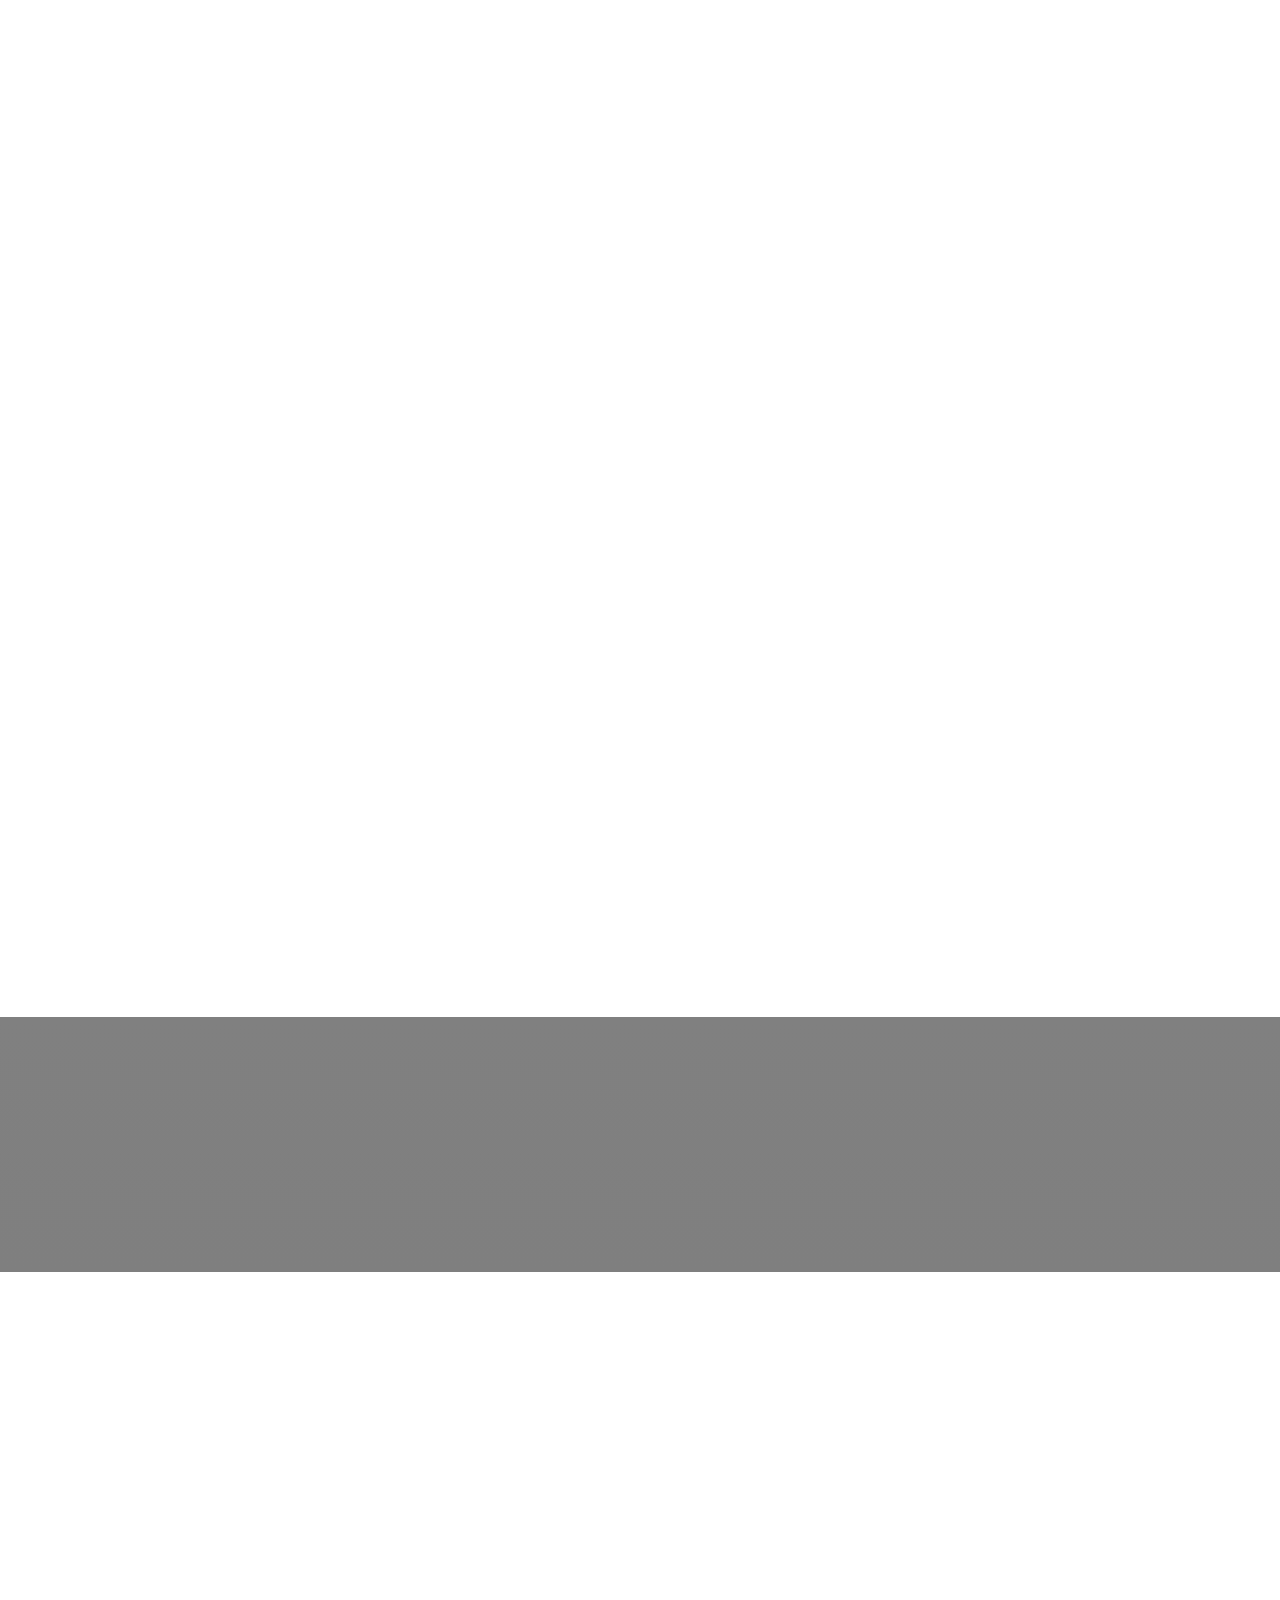
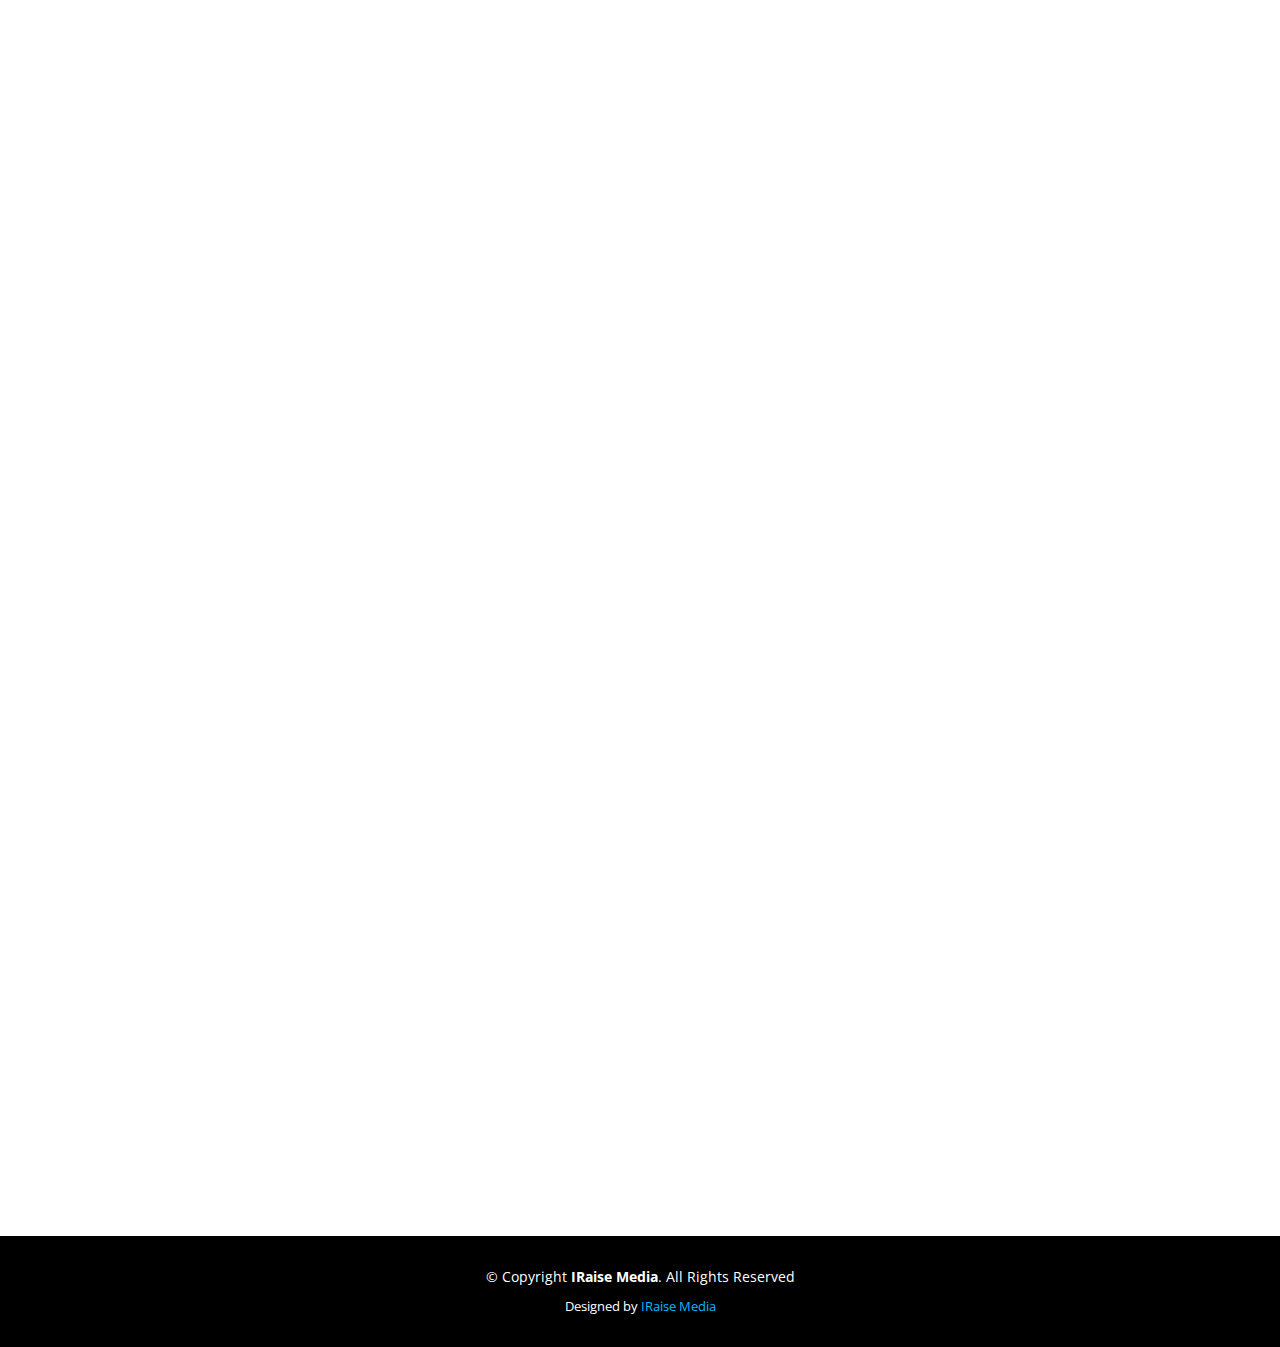
==== commit 732f38bc: "adding count section" ====
--- a/index.html
+++ b/index.html
@@ -5,8 +5,14 @@
     <meta content="width=device-width, initial-scale=1.0" name="viewport" />
 
     <title>Top Digital Web Agency | iRaise Media</title>
-    <meta content="iRaise Media est une agence digitale basée à Casablanca. Elle offre des services liés au digital aux entreprises et aux particuliers dans le monde entier. " name="description" />
-    <meta content="iraise,iraise media,iraisemedia,agence de communication,agence web,développment ,site,ecommerce,site web,marketing digital,seo,impression,imprimerie,events,evenementiel,photographie,design" name="keywords" />
+    <meta
+      content="iRaise Media est une agence digitale basée à Casablanca. Elle offre des services liés au digital aux entreprises et aux particuliers dans le monde entier. "
+      name="description"
+    />
+    <meta
+      content="iraise,iraise media,iraisemedia,agence de communication,agence web,développment ,site,ecommerce,site web,marketing digital,seo,impression,imprimerie,events,evenementiel,photographie,design"
+      name="keywords"
+    />
 
     <!-- Favicons -->
     <link href="assets/img/favicon-iraise.png" rel="icon" />
@@ -350,7 +356,7 @@
                 data-aos="zoom-in"
                 data-aos-delay="150"
               >
-              <i class="bi bi-dot"></i>
+                <i class="bi bi-dot"></i>
                 <h4>Transparence</h4>
                 <p>
                   Nous fournissons des mises à jour régulières en accordant une
@@ -366,7 +372,7 @@
                 data-aos="zoom-in"
                 data-aos-delay="150"
               >
-              <i class="bi bi-dot"></i>
+                <i class="bi bi-dot"></i>
                 <h4>Innovation</h4>
                 <p>
                   Toujours à l'écoute du marché, nous développons en permanence
@@ -379,7 +385,7 @@
                 data-aos="zoom-in"
                 data-aos-delay="150"
               >
-              <i class="bi bi-dot"></i>
+                <i class="bi bi-dot"></i>
                 <h4>Abordabilité</h4>
                 <p>
                   Être abordable est absolument relatif, et nos experts sont en
@@ -395,7 +401,7 @@
                 data-aos="zoom-in"
                 data-aos-delay="150"
               >
-              <i class="bi bi-dot"></i>
+                <i class="bi bi-dot"></i>
                 <h4>Flexibilité</h4>
                 <p>
                   Parce que nous sommes votre partenaire, nous sommes focalisés
@@ -437,7 +443,10 @@
                 <div class="card-body">
                   <h4 class="card-title">DEVELOPPEMENT INFORMATIQUE</h4>
                   <p class="card-text">
-                    Nous proposons une large gamme de services de développement Web,desktop et mobile, notamment des systèmes de gestion de contenu (CMS), du e-commerce, des applications mobiles et une intégration complexe avec une tierce partie.
+                    Nous proposons une large gamme de services de développement
+                    Web,desktop et mobile, notamment des systèmes de gestion de
+                    contenu (CMS), du e-commerce, des applications mobiles et
+                    une intégration complexe avec une tierce partie.
                   </p>
                 </div>
               </div>
@@ -458,7 +467,12 @@
                 <div class="card-body">
                   <h4 class="card-title">CONCEPTION GRAPHIQUE</h4>
                   <p class="card-text">
-                    L'art de planifier et de créer du contenu visuel pour communiquer des idées et des messages.Un design créatif haut de gamme, des logos époustouflants, des brochures professionnelles, des documents d’entreprise, des en-têtes et des cartes de visite. Bref, nous apportons une touche créative.
+                    L'art de planifier et de créer du contenu visuel pour
+                    communiquer des idées et des messages.Un design créatif haut
+                    de gamme, des logos époustouflants, des brochures
+                    professionnelles, des documents d’entreprise, des en-têtes
+                    et des cartes de visite. Bref, nous apportons une touche
+                    créative.
                   </p>
                 </div>
               </div>
@@ -479,7 +493,10 @@
                 <div class="card-body">
                   <h4 class="card-title">DIGITAL MARKETING</h4>
                   <p class="card-text">
-                    La promotion et la vente de produits et de services en utilisant des stratégies de marketing en ligne telles que le social media marketing, search marketing, and email marketing.
+                    La promotion et la vente de produits et de services en
+                    utilisant des stratégies de marketing en ligne telles que le
+                    social media marketing, search marketing, and email
+                    marketing.
                   </p>
                 </div>
               </div>
@@ -500,7 +517,11 @@
                 <div class="card-body">
                   <h4 class="card-title">IMPRESSION NUMERIQUE</h4>
                   <p class="card-text">
-                    Nous vous proposons une gamme complète de produits et services de communication De votre enseigne commerciale en passant par des impressions grands formats de type bannières, murales , Cartes postales , autocollants ,des flyers ou encore plus .
+                    Nous vous proposons une gamme complète de produits et
+                    services de communication De votre enseigne commerciale en
+                    passant par des impressions grands formats de type
+                    bannières, murales , Cartes postales , autocollants ,des
+                    flyers ou encore plus .
                   </p>
                 </div>
               </div>
@@ -520,7 +541,9 @@
                 <div class="card-body">
                   <h4 class="card-title">PHOTOGRAPHIE & VIDEO DESIGN</h4>
                   <p class="card-text">
-                    Nous produisons des vidéos immersives et des images de haute qualité. Partageable, agréable, facile à consommer; idéal pour diffuser votre message.
+                    Nous produisons des vidéos immersives et des images de haute
+                    qualité. Partageable, agréable, facile à consommer; idéal
+                    pour diffuser votre message.
                   </p>
                 </div>
               </div>
@@ -541,8 +564,14 @@
                 <div class="card-body">
                   <h4 class="card-title">EVENEMENTIEL</h4>
                   <p class="card-text">
-                    Créateurs d’événements de rêve appelés à devenir réalité, nous nous attachons à raconter des histoires porteuses de votre message.
-Nous organisons des événements (soirées, lancements de produits, inauguration, conventions et séminaires..) et des voyages (voyages incentives, voyages de presse, voyages de récompense, invitations clients…) permettant aux entreprises de porter un message, mettre en avant leurs valeurs et motiver leurs équipes.
+                    Créateurs d’événements de rêve appelés à devenir réalité,
+                    nous nous attachons à raconter des histoires porteuses de
+                    votre message. Nous organisons des événements (soirées,
+                    lancements de produits, inauguration, conventions et
+                    séminaires..) et des voyages (voyages incentives, voyages de
+                    presse, voyages de récompense, invitations clients…)
+                    permettant aux entreprises de porter un message, mettre en
+                    avant leurs valeurs et motiver leurs équipes.
                   </p>
                 </div>
               </div>
@@ -558,7 +587,9 @@
           <div class="text-center">
             <h3>Découvrez Notre Agence Digitale</h3>
             <p>
-            Notre agence vous accompagne pour intégrer la bonne dose de marketing et de digital de votre entreprise et accélérer votre développement.
+              Notre agence vous accompagne pour intégrer la bonne dose de
+              marketing et de digital de votre entreprise et accélérer votre
+              développement.
             </p>
             <a class="cta-btn" href="./assets/brochure/iRaise.pdf"
               >Télécharger notre brochure</a
@@ -573,13 +604,7 @@
         <div class="container" data-aos="fade-up">
           <div class="row no-gutters">
             <div
-              class="
-                image
-                col-xl-5
-                d-flex
-                align-items-stretch
-                justify-content-center justify-content-lg-start
-              "
+              class="image col-xl-5 d-flex align-items-stretch justify-content-center justify-content-lg-start"
               data-aos="fade-right"
               data-aos-delay="100"
             ></div>
@@ -589,11 +614,12 @@
               data-aos-delay="100"
             >
               <div class="content d-flex flex-column justify-content-center">
-                <h3>Voluptatem dignissimos provident quasi</h3>
+                <h3>Votre Succès, Notre Engagement</h3>
                 <p>
-                  Lorem ipsum dolor sit amet, consectetur adipiscing elit, sed
-                  do eiusmod tempor incididunt ut labore et dolore magna aliqua.
-                  Duis aute irure dolor in reprehenderit
+                  Chez iRaise Media, nous mettons notre expertise au service de
+                  votre réussite. Notre équipe dévouée vous accompagne à chaque
+                  étape pour vous aider à atteindre vos objectifs en
+                  communication et en marketing digital.
                 </p>
                 <div class="row">
                   <div class="col-md-6 d-md-flex align-items-md-stretch">
@@ -606,8 +632,9 @@
                         class="purecounter"
                       ></span>
                       <p>
-                        <strong>Happy Clients</strong> consequuntur voluptas
-                        nostrum aliquid ipsam architecto ut.
+                        <strong>Clients Satisfaits 🤝</strong> Nous avons aidé
+                        des dizaines d'entreprises à renforcer leur image et à
+                        développer leur visibilité en ligne.
                       </p>
                     </div>
                   </div>
@@ -622,8 +649,9 @@
                         class="purecounter"
                       ></span>
                       <p>
-                        <strong>Projects</strong> adipisci atque cum quia
-                        aspernatur totam laudantium et quia dere tan
+                        <strong>Projets Réalisés 🚀</strong> Des campagnes
+                        impactantes, des sites web performants et des stratégies
+                        digitales sur mesure pour chaque besoin.
                       </p>
                     </div>
                   </div>
@@ -633,13 +661,14 @@
                       <i class="bi bi-clock"></i>
                       <span
                         data-purecounter-start="0"
-                        data-purecounter-end="35"
-                        data-purecounter-duration="4"
+                        data-purecounter-end="5"
+                        data-purecounter-duration="1"
                         class="purecounter"
                       ></span>
                       <p>
-                        <strong>Years of experience</strong> aut commodi quaerat
-                        modi aliquam nam ducimus aut voluptate non vel
+                        <strong>Années d’Expérience 🎯</strong> Une expertise
+                        solide qui nous permet de vous proposer des solutions
+                        innovantes et adaptées à votre marché.
                       </p>
                     </div>
                   </div>
@@ -654,8 +683,9 @@
                         class="purecounter"
                       ></span>
                       <p>
-                        <strong>Awards</strong> rerum asperiores dolor alias quo
-                        reprehenderit eum et nemo pad der
+                        <strong>Récompenses & Distinctions 🏆</strong> Une
+                        reconnaissance de notre travail, témoignant de la
+                        qualité et du professionnalisme de nos services.
                       </p>
                     </div>
                   </div>
@@ -667,212 +697,6 @@
         </div>
       </section>
       <!-- End Counts Section -->
-
-      <!-- ======= Testimonials Section ======= -->
-      <section id="testimonials" class="testimonials">
-        <div class="container" data-aos="zoom-in">
-          <div
-            class="testimonials-slider swiper-container"
-            data-aos="fade-up"
-            data-aos-delay="100"
-          >
-            <div class="swiper-wrapper">
-              <div class="swiper-slide">
-                <div class="testimonial-item">
-                  <img
-                    src="assets/img/testimonials/testimonials-1.jpg"
-                    class="testimonial-img"
-                    alt=""
-                  />
-                  <h3>George Saul</h3>
-                  <h4>Ceo &amp; Founder</h4>
-                  <p>
-                    <i class="bx bxs-quote-alt-left quote-icon-left"></i>
-                   : iRaise media effectue des recherches approfondies et propose des solutions claires pour augmenter les ventes de mon entreprise.
-                    <i class="bx bxs-quote-alt-right quote-icon-right"></i>
-                  </p>
-                </div>
-              </div>
-              <!-- End testimonial item -->
-
-              <div class="swiper-slide">
-                <div class="testimonial-item">
-                  <img
-                    src="assets/img/testimonials/testimonials-2.jpg"
-                    class="testimonial-img"
-                    alt=""
-                  />
-                  <h3>Sara Wilsson</h3>
-                  <h4>Designer</h4>
-                  <p>
-                    <i class="bx bxs-quote-alt-left quote-icon-left"></i>
-                    ils se sont investis dans notre réussite et sont prêts à devenir des partenaires.
-                    <i class="bx bxs-quote-alt-right quote-icon-right"></i>
-                  </p>
-                </div>
-              </div>
-              <!-- End testimonial item -->
-
-              <div class="swiper-slide">
-                <div class="testimonial-item">
-                  <img
-                    src="assets/img/testimonials/testimonials-3.jpg"
-                    class="testimonial-img"
-                    alt=""
-                  />
-                  <h3>Nadia Bensouda </h3>
-                  <h4>Store Owner</h4>
-                  <p>
-                    <i class="bx bxs-quote-alt-left quote-icon-left"></i>
-                  Nous avons pu suivre le processus de conception et tout était organisé et professionnel. Merci iraise media !
-                    <i class="bx bxs-quote-alt-right quote-icon-right"></i>
-                  </p>
-                </div>
-              </div>
-              <!-- End testimonial item -->
-
-              <div class="swiper-slide">
-                <div class="testimonial-item">
-                  <img
-                    src="assets/img/testimonials/testimonials-4.jpg"
-                    class="testimonial-img"
-                    alt=""
-                  />
-                  <h3> Samir Alaoui</h3>
-                  <h4>CEO</h4>
-                  <p>
-                    <i class="bx bxs-quote-alt-left quote-icon-left"></i>
-                   Ils comprennent parfaitement notre activité et ce que nous voulons faire.
-                    <i class="bx bxs-quote-alt-right quote-icon-right"></i>
-                  </p>
-                </div>
-              </div>
-              <!-- End testimonial item -->
-
-              <div class="swiper-slide">
-                <div class="testimonial-item">
-                  <img
-                    src="assets/img/testimonials/testimonials-5.jpg"
-                    class="testimonial-img"
-                    alt=""
-                  />
-                  <h3>Mark Mecneille </h3>
-                  <h4>Entrepreneur</h4>
-                  <p>
-                    <i class="bx bxs-quote-alt-left quote-icon-left"></i>
-                   Dès le début, nous avons pu constater que nous travaillions avec une organisation très professionnelle.
-                    <i class="bx bxs-quote-alt-right quote-icon-right"></i>
-                  </p>
-                </div>
-              </div>
-              <!-- End testimonial item -->
-            </div>
-            <div class="swiper-pagination"></div>
-          </div>
-        </div>
-      </section>
-      <!-- End Testimonials Section -->
-
-      <!-- ======= Team Section ======= -->
-      <!-- <section id="team" class="team">
-        <div class="container" data-aos="fade-up">
-          <div class="section-title">
-            <h2>Team</h2>
-            <p>Check our Team</p>
-          </div>
-
-          <div class="row">
-            <div class="col-lg-3 col-md-6 d-flex align-items-stretch">
-              <div class="member" data-aos="fade-up" data-aos-delay="100">
-                <div class="member-img">
-                  <img
-                    src="assets/img/team/team-1.jpg"
-                    class="img-fluid"
-                    alt=""
-                  />
-                  <div class="social">
-                    <a href=""><i class="bi bi-twitter"></i></a>
-                    <a href=""><i class="bi bi-facebook"></i></a>
-                    <a href=""><i class="bi bi-instagram"></i></a>
-                    <a href=""><i class="bi bi-linkedin"></i></a>
-                  </div>
-                </div>
-                <div class="member-info">
-                  <h4>Walter White</h4>
-                  <span>Chief Executive Officer</span>
-                </div>
-              </div>
-            </div>
-
-            <div class="col-lg-3 col-md-6 d-flex align-items-stretch">
-              <div class="member" data-aos="fade-up" data-aos-delay="200">
-                <div class="member-img">
-                  <img
-                    src="assets/img/team/team-2.jpg"
-                    class="img-fluid"
-                    alt=""
-                  />
-                  <div class="social">
-                    <a href=""><i class="bi bi-twitter"></i></a>
-                    <a href=""><i class="bi bi-facebook"></i></a>
-                    <a href=""><i class="bi bi-instagram"></i></a>
-                    <a href=""><i class="bi bi-linkedin"></i></a>
-                  </div>
-                </div>
-                <div class="member-info">
-                  <h4>Sarah Jhonson</h4>
-                  <span>Product Manager</span>
-                </div>
-              </div>
-            </div>
-
-            <div class="col-lg-3 col-md-6 d-flex align-items-stretch">
-              <div class="member" data-aos="fade-up" data-aos-delay="300">
-                <div class="member-img">
-                  <img
-                    src="assets/img/team/team-3.jpg"
-                    class="img-fluid"
-                    alt=""
-                  />
-                  <div class="social">
-                    <a href=""><i class="bi bi-twitter"></i></a>
-                    <a href=""><i class="bi bi-facebook"></i></a>
-                    <a href=""><i class="bi bi-instagram"></i></a>
-                    <a href=""><i class="bi bi-linkedin"></i></a>
-                  </div>
-                </div>
-                <div class="member-info">
-                  <h4>William Anderson</h4>
-                  <span>CTO</span>
-                </div>
-              </div>
-            </div>
-
-            <div class="col-lg-3 col-md-6 d-flex align-items-stretch">
-              <div class="member" data-aos="fade-up" data-aos-delay="400">
-                <div class="member-img">
-                  <img
-                    src="assets/img/team/team-4.jpg"
-                    class="img-fluid"
-                    alt=""
-                  />
-                  <div class="social">
-                    <a href=""><i class="bi bi-twitter"></i></a>
-                    <a href=""><i class="bi bi-facebook"></i></a>
-                    <a href=""><i class="bi bi-instagram"></i></a>
-                    <a href=""><i class="bi bi-linkedin"></i></a>
-                  </div>
-                </div>
-                <div class="member-info">
-                  <h4>Amanda Jepson</h4>
-                  <span>Accountant</span>
-                </div>
-              </div>
-            </div>
-          </div>
-        </div>
-      </section> -->
-      <!-- End Team Section -->
 
       <!-- ======= Contact Section ======= -->
       <section id="contact" class="contact">
@@ -903,7 +727,7 @@
                 <div class="email">
                   <i class="bi bi-envelope"></i>
                   <h4>Email:</h4>
-                  <p>contact@iraisemedia.com</p>
+                  <p>contact@iraisemedia.live</p>
                 </div>
 
                 <div class="phone">
@@ -1038,7 +862,7 @@
               name: name,
               email: email,
               subject: subject,
-              message: message
+              message: message,
             },
             success: function (data) {
               $(".loading").hide(true);
@@ -1051,7 +875,7 @@
               $("#name").val("");
               $("#subject").val("");
               $("#message").val("");
-            }
+            },
           });
         }
       });
